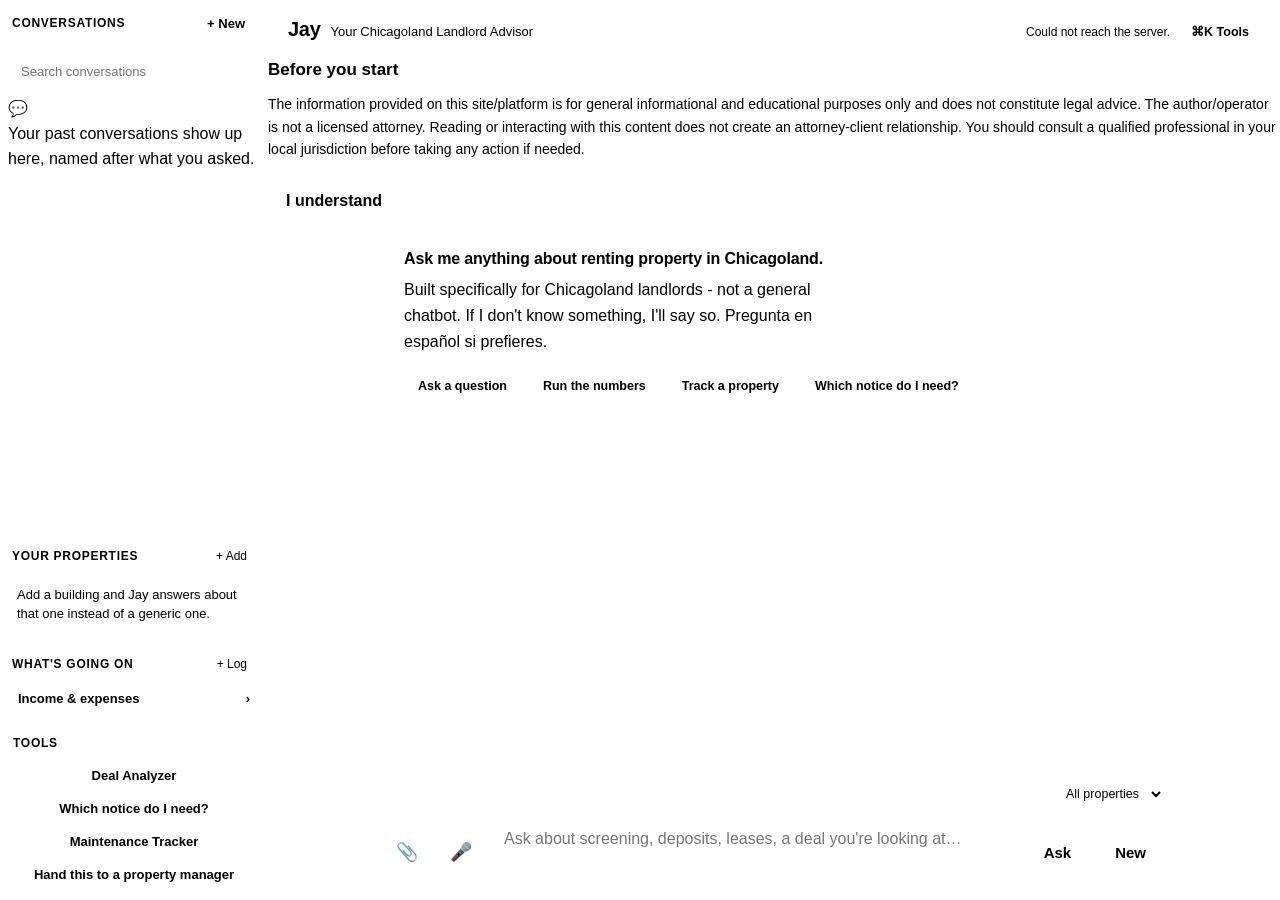
==== markai/web/static/index.html @ f0531eff "Take "AI" out of the name, leave it in the disclosure The owner is about to market this, and "Your C" ====
<!doctype html>
<html lang="en">
<head>
<meta charset="utf-8" />
<meta name="viewport" content="width=device-width, initial-scale=1" />
<title>Jay · Your Chicagoland Landlord Advisor</title>
<link rel="stylesheet" href="/theme.css" />
<link rel="manifest" href="/manifest.json" />
<meta name="theme-color" content="#1f6f4a" />
<link rel="icon" href="/favicon.png" type="image/png" />
<link rel="apple-touch-icon" href="/icons/apple-touch-icon.png" />
<style>
  /* Everything shared (colors, spacing, radius, shadow, type scale, buttons, modals,
     skeletons, toasts, empty states) lives in theme.css now. This block keeps only what
     is genuinely page-specific - the sidebar width has no equivalent on the admin page. */
  :root {
    --side: 268px;
  }
  * { box-sizing: border-box; }
  /* Any `display` rule of ours beats the browser's own [hidden], and the failure is
     invisible: a card that still covers the page and swallows clicks, a form that will
     not close. Settle it once, here, for everything. */
  [hidden] { display: none !important; }
  body {
    margin: 0; background: var(--bg); color: var(--ink);
    font: 16px/1.55 -apple-system, BlinkMacSystemFont, "Segoe UI", Roboto, Helvetica, Arial, sans-serif;
  }
  header {
    padding: 14px 20px 12px; border-bottom: 1px solid var(--line); background: var(--panel);
    display: flex; align-items: baseline; gap: 10px; flex-wrap: wrap;
  }
  h1 { margin: 0; font-size: 20px; letter-spacing: -0.015em; }
  .vh {
    position: absolute; width: 1px; height: 1px; padding: 0; margin: -1px;
    overflow: hidden; clip: rect(0, 0, 0, 0); white-space: nowrap; border: 0;
  }
  .tag { color: var(--muted); font-size: 13px; }
  .sub { color: var(--muted); font-size: 12px; margin-left: auto; }
  /* Self-teaching: the label spells out the shortcut it opens, for anyone who would never
     otherwise think to try Cmd/Ctrl+K. Opens the exact same palette the keyboard does. */
  .header-tools { padding: 5px 11px; font-size: 12.5px; border-radius: 8px; white-space: nowrap; }
  /* Shown under an answer that touched a legal topic, not permanently at the top. */
  .banner {
    margin-top: 10px; padding: 9px 12px; border-radius: 8px;
    background: var(--warn-bg); color: var(--warn-ink); font-size: 13px;
  }
  main { max-width: 780px; margin: 0 auto; padding: 16px 16px 140px; }
  .msg { margin: 14px 0; }
  .who { font-size: 12px; text-transform: uppercase; letter-spacing: .06em; color: var(--muted); margin-bottom: 4px; }
  .bubble { padding: 12px 14px; border-radius: 10px; background: var(--panel); border: 1px solid var(--line); white-space: pre-wrap; word-wrap: break-word; }
  .msg.you .bubble { background: var(--user); }
  .bubble p, .bubble li { white-space: normal; }
  .bubble p { margin: 0 0 10px; }
  .bubble p:last-child, .bubble ul:last-child { margin-bottom: 0; }
  .bubble .bullets { margin: 0 0 10px; padding-left: 20px; }
  .bubble .bullets li { margin: 3px 0; }
  .bubble strong { font-weight: 640; }
  .bubble a.link { color: var(--accent); text-decoration: underline; word-break: break-word; }
  .files { max-width: 780px; margin: 0 auto 8px; display: flex; flex-wrap: wrap; gap: 6px; }
  .file {
    display: flex; align-items: center; gap: 6px; font-size: 13px; padding: 4px 8px;
    border: 1px solid var(--line); border-radius: 16px; background: var(--panel);
  }
  .file button {
    border: 0; background: none; color: var(--muted); cursor: pointer; font: inherit;
    padding: 0 2px;
  }
  .attach { padding: 0 12px; font-size: 18px; line-height: 1; }
  .dots { color: var(--muted); letter-spacing: 2px; animation: pulse 1.2s ease-in-out infinite; }
  /* What Jay is working through, while he is working through it. Muted and smaller than
     the answer, because it is not the answer. */
  .reasoning {
    color: var(--muted); font-size: 13.5px; line-height: 1.5; font-style: italic;
    border-left: 2px solid var(--line); padding-left: 10px; margin-bottom: 10px;
  }
  .thought { margin-bottom: 8px; }
  .thought summary {
    color: var(--muted); font-size: 12.5px; cursor: pointer; list-style: none;
  }
  .thought summary::-webkit-details-marker { display: none; }
  .thought summary::before { content: "▸ "; }
  .thought[open] summary::before { content: "▾ "; }
  .thought .reasoning { margin: 8px 0 0; font-style: normal; }
  .acts { display: flex; gap: 4px; align-items: center; margin-top: 6px; }
  .acts button {
    background: none; border: 1px solid transparent; color: var(--muted); cursor: pointer;
    font: inherit; font-size: 12px; padding: 3px 8px; border-radius: 7px;
  }
  .acts button:hover { border-color: var(--line); color: var(--ink); }
  .acts button.on { border-color: var(--accent); color: var(--accent); }
  .acts .said { color: var(--muted); font-size: 12px; }

  @keyframes pulse { 0%, 100% { opacity: .25; } 50% { opacity: .9; } }
  @media (prefers-reduced-motion: reduce) { .dots { animation: none; opacity: .5; } }
  .cites { margin-top: 8px; font-size: 13px; }
  .cites a, .cites span.nolink { display: block; padding: 5px 0; border-top: 1px dashed var(--line); color: inherit; }
  .badge { display: inline-block; font-size: 11px; padding: 1px 6px; border-radius: 20px; background: var(--accent); color: var(--accent-ink); margin-right: 6px; text-transform: uppercase; letter-spacing: .04em; }
  /* An ordinance page and a podcast anecdote carry very different weight; the badge should
     say which one at a glance, not just repeat the same accent color for every kind. */
  .badge-website { background: #2f6f4f; color: #fff; }
  .badge-youtube { background: #b23b3b; color: #fff; }
  .badge-podcast { background: #7a4fb2; color: #fff; }
  /* Maintenance urgency, same at-a-glance idea: an emergency must never look like routine
     upkeep waiting its turn. */
  .badge-emergency { background: var(--danger-bg); color: var(--danger); }
  .badge-urgent { background: var(--warn-bg); color: var(--warn-ink); }
  .badge-routine { background: var(--user); color: var(--muted); }
  .meta { color: var(--muted); font-size: 12px; margin-top: 6px; }
  .free-counter { color: var(--muted); font-size: 12px; padding: 4px 2px 0; }
  /* A client-side file rule ("too big", "too many") is not Jay saying anything - it never
     reached the model at all. Routing it through the chat log as a "Jay" bubble made a
     local validation check look like the advisor itself had an error. */
  .file-notice { color: var(--danger); font-size: 12px; padding: 4px 2px 0; }
  sup a { color: var(--accent); text-decoration: none; font-weight: 600; }
  /* .scrim and .card themselves - position, fade/scale-in, shadow - come from theme.css.
     Only the typography and per-modal overrides below are genuinely page-specific. */
  .card h2 { margin: 0 0 10px; font-size: 17px; }
  .card p { margin: 0 0 18px; font-size: 14px; line-height: 1.6; color: var(--ink); }
  .card button { padding: 10px 18px; font: inherit; font-weight: 600; }
  .start { padding: 10px 4px 4px; }
  .start h2 {
    margin: 0 0 8px; font-size: var(--text-2xl); font-weight: 700; letter-spacing: -.01em;
    line-height: 1.25;
  }
  .start p { margin: 0 0 20px; color: var(--muted); font-size: var(--text-md); max-width: 52ch; line-height: 1.6; }
  /* A first-time visitor cannot yet know the sidebar exists - this is the shortcut. Styled
     as a pill either way, so it has to actually be a button: a label that looks clickable
     but isn't is worse than either a plain sentence or a real shortcut. */
  .start-caps {
    display: flex; flex-wrap: wrap; gap: 8px; margin: 0 0 20px; padding: 0; list-style: none;
  }
  .start-caps li { display: contents; }
  .start-caps button {
    border: 1px solid var(--line); border-radius: 999px; padding: 5px 14px;
    font-size: 12.5px; font-weight: 600; color: var(--ink); background: var(--panel);
    cursor: pointer;
  }
  .start-caps button:hover, .start-caps button:focus-visible {
    border-color: var(--accent); color: var(--accent);
  }
  footer {
    position: fixed; bottom: 0; left: 0; right: 0; background: var(--panel);
    border-top: 1px solid var(--line); padding: 12px 16px;
  }
  .row { max-width: 780px; margin: 0 auto; display: flex; gap: 8px; }
  textarea {
    flex: 1; resize: none; min-height: 46px; max-height: 160px; padding: 11px 12px;
    border: 1px solid var(--line); border-radius: 9px; background: var(--bg); color: var(--ink);
    font: inherit;
  }
  button {
    border: 0; border-radius: 9px; padding: 0 18px; background: var(--accent);
    color: var(--accent-ink); font-weight: 600; cursor: pointer; font-size: 15px;
  }
  button.ghost { background: transparent; color: var(--muted); border: 1px solid var(--line); }
  button:disabled { opacity: .55; cursor: default; }
  /* Saved conversations. Hidden off-canvas on a phone, always there on a desktop.
     Hidden by transform rather than [hidden] on purpose: a display rule beat [hidden]
     once already and left an invisible sheet over the page. */
  #side {
    position: fixed; top: 0; bottom: 0; left: 0; width: var(--side); z-index: 25;
    background: var(--panel); border-right: 1px solid var(--line);
    display: flex; flex-direction: column; transform: translateX(-100%);
    transition: transform .18s ease;
  }
  #side.open { transform: none; }
  @media (prefers-reduced-motion: reduce) { #side { transition: none; } }
  .side-top {
    display: flex; align-items: center; gap: 6px; padding: 11px 12px;
    border-bottom: 1px solid var(--line);
  }
  .side-top h2 {
    margin: 0; flex: 1; font-size: 12px; font-weight: 600; text-transform: uppercase;
    letter-spacing: .06em; color: var(--muted);
  }
  .side-top button { padding: 5px 11px; font-size: 13px; border-radius: 8px; }
  #threads { flex: 1; overflow-y: auto; padding: 8px; min-height: 60px; }
  .side-section { border-top: 1px solid var(--line); padding: 8px; }
  /* A "jump to this section" action (the command palette, an empty-state shortcut) needs
     something that visibly happens even when the section was already on screen the whole
     time - which #side always is above the 900px breakpoint. An outline flash works there
     and on a narrow screen alike, unlike scrolling to something already in view. */
  @keyframes side-section-flash {
    0% { outline: 2px solid var(--accent); outline-offset: 2px; }
    100% { outline: 2px solid transparent; outline-offset: 2px; }
  }
  .side-section.flash { animation: side-section-flash 1.1s ease-out; border-radius: 8px; }
  .side-section .side-head, .side-foot .side-head {
    display: flex; align-items: center; gap: 6px; padding: 2px 4px 6px;
  }
  .side-section h3, .side-foot h3 {
    margin: 0; flex: 1; font-size: 12px; font-weight: 600; text-transform: uppercase;
    letter-spacing: .06em; color: var(--muted);
  }
  .side-section .side-head button {
    background: none; border: 1px solid var(--line); color: inherit; font: inherit;
    font-size: 12px; padding: 3px 9px; border-radius: 7px; cursor: pointer;
  }
  #props { max-height: 30vh; overflow-y: auto; }
  .prop { display: flex; align-items: flex-start; gap: 4px; padding: 4px 4px 4px 9px; }
  .prop .what { flex: 1; min-width: 0; font-size: 13px; line-height: 1.4; }
  .prop .what small { color: var(--muted); display: block; }
  .prop .drop {
    background: none; border: 0; color: var(--muted); cursor: pointer; font-size: 12px;
    padding: 2px 5px;
  }
  #prop-form { padding: 4px 4px 8px 4px; display: grid; gap: 6px; }
  #prop-form input, #prop-form textarea {
    width: 100%; padding: 7px 9px; border: 1px solid var(--line); border-radius: 7px;
    background: var(--bg); color: var(--ink); font: inherit; font-size: 13px; resize: vertical;
  }
  #prop-form .pair { display: flex; gap: 6px; }
  #prop-form button { padding: 7px 12px; font-size: 13px; border-radius: 7px; }
  .logline { padding: 4px 4px 4px 9px; }
  .logline-row { display: flex; align-items: flex-start; gap: 4px; }
  .logline-row .what { flex: 1; min-width: 0; font-size: 13px; line-height: 1.4; }
  .logline-row .what small { color: var(--muted); display: block; }
  .logline.open .what { font-weight: 600; }
  .logline.open .what::before {
    content: "•"; color: var(--accent); font-weight: 700; margin-right: 5px;
  }
  .logline-row button {
    background: none; border: 0; color: var(--muted); cursor: pointer; font-size: 12px;
    padding: 2px 5px;
  }
  .acct-open {
    width: 100%; text-align: left; padding: 9px 10px; font-size: 13px; border-radius: 8px;
    display: flex; align-items: center; justify-content: space-between; gap: 6px;
  }
  .acct-open::after { content: "\203A"; color: var(--muted); }
  /* A full-page "tool tab" - not a dimmed overlay over the chat, a real takeover, since
     this will eventually be a proper app with real navigation between tools rather than
     modals stacked on the chat. Any tool can move from .scrim/.card to this pattern by
     swapping those two classes for .tool-page and using showToolPage()/hideToolPage(). */
  .tool-page {
    position: fixed; inset: 0; z-index: 40; background: var(--bg); overflow-y: auto;
    display: none;
  }
  .tool-page.open { display: block; }
  .tool-page-head {
    position: sticky; top: 0; background: var(--bg); border-bottom: 1px solid var(--line);
    padding: 14px 20px; display: flex; align-items: center; gap: 14px; z-index: 1;
  }
  .tool-page-head h2 { margin: 0; flex: 1; font-size: 18px; }
  .tool-page-body { max-width: 900px; margin: 0 auto; padding: 16px 20px 60px; }
  .chart-card {
    border: 1px solid var(--line); border-radius: 10px; padding: 12px; margin-bottom: 16px;
  }
  .chart-card svg { display: block; width: 100%; height: auto; }
  .chart-empty { color: var(--muted); font-size: 13px; padding: 8px 2px; }
  .chart-legend {
    display: flex; gap: 14px; margin-top: 8px; font-size: 12px; color: var(--muted);
    flex-wrap: wrap;
  }
  .chart-legend .swatch {
    display: inline-block; width: 10px; height: 10px; border-radius: 2px; margin-right: 5px;
    vertical-align: -1px;
  }
  .chart-bar-in.swatch, .chart-card .chart-bar-in { fill: var(--accent); }
  .chart-bar-out.swatch, .chart-card .chart-bar-out { fill: var(--danger); }
  .chart-card .chart-grid { stroke: var(--line); stroke-width: 1; }
  .chart-card .chart-axis-label { fill: var(--muted); font-size: 10px; }
  #acct-prop {
    width: 100%; padding: 7px 9px; margin-bottom: 12px; border: 1px solid var(--line);
    border-radius: 7px; background: var(--bg); color: var(--ink); font: inherit; font-size: 13px;
  }
  .acct-summary { display: flex; gap: 8px; margin-bottom: 14px; }
  .acct-stat {
    flex: 1; border: 1px solid var(--line); border-radius: 9px; padding: 10px 12px;
    text-align: center;
  }
  .acct-stat .label {
    display: block; font-size: 11px; text-transform: uppercase; letter-spacing: .05em;
    color: var(--muted); margin-bottom: 4px;
  }
  .acct-stat .value { font-size: 18px; font-weight: 700; }
  .acct-stat.net .value.pos { color: var(--accent); }
  .acct-breakdown { margin-bottom: 16px; }
  .acct-kind-row {
    display: flex; justify-content: space-between; gap: 8px; padding: 6px 2px;
    border-top: 1px solid var(--line); font-size: 13px;
  }
  .acct-kind-row:first-child { border-top: 0; }
  .acct-kind-row .amount { font-weight: 600; }
  .acct-subhead {
    margin: 0 0 6px; font-size: 12px; font-weight: 600; text-transform: uppercase;
    letter-spacing: .06em; color: var(--muted);
  }
  /* No fixed height here on purpose - this is a full page now, not a small modal, so it
     scrolls with the rest of the page instead of trapping its own scroll inside a box. */
  #log-form { padding: 4px 4px 8px 4px; display: grid; gap: 6px; }
  #log-form input, #log-form select {
    width: 100%; padding: 7px 9px; border: 1px solid var(--line); border-radius: 7px;
    background: var(--bg); color: var(--ink); font: inherit; font-size: 13px;
  }
  #log-form .pair { display: flex; gap: 6px; }
  #log-form button { padding: 7px 12px; font-size: 13px; border-radius: 7px; }
  .side-foot { border-top: 1px solid var(--line); padding: 9px; }
  .side-foot button { width: 100%; padding: 9px 10px; font-size: 13px; border-radius: 8px; }
  #handoff-text {
    width: 100%; min-height: 42vh; padding: 10px; border: 1px solid var(--line);
    border-radius: 8px; background: var(--bg); color: var(--ink);
    font: 13px/1.5 ui-monospace, SFMono-Regular, Menlo, Consolas, monospace; resize: vertical;
  }
  .card .row-buttons { display: flex; gap: 8px; align-items: center; margin-top: 14px; }
  #signup-card .card { max-width: 30rem; }
  #signup-form { display: grid; gap: 9px; }
  #signup-form input {
    width: 100%; padding: 10px 11px; border: 1px solid var(--line); border-radius: 8px;
    background: var(--bg); color: var(--ink); font: inherit;
  }
  .fineprint { color: var(--muted); font-size: 12px; line-height: 1.5; margin: 4px 0 0; }
  .formerr { color: var(--danger); font-size: 13px; min-height: 18px; }
  .linkish {
    background: none; border: 0; padding: 0; font: inherit; color: var(--accent);
    text-decoration: underline; cursor: pointer;
  }
  .whoami {
    display: flex; align-items: baseline; gap: 8px; padding: 8px 2px 0;
    font-size: 12px; color: var(--muted);
  }
  .whoami span { flex: 1; overflow: hidden; text-overflow: ellipsis; white-space: nowrap; }
  .thread { display: flex; align-items: center; }
  .thread .pick {
    flex: 1; min-width: 0; background: none; border: 0; color: inherit; font: inherit;
    font-size: 14px; text-align: left; padding: 8px 9px; border-radius: 8px;
    cursor: pointer; overflow: hidden; text-overflow: ellipsis; white-space: nowrap;
  }
  .thread .pick:hover, .thread .pick:focus-visible { background: var(--user); }
  .thread.on .pick { background: var(--user); font-weight: 600; }
  .thread .drop {
    background: none; border: 0; color: var(--muted); cursor: pointer;
    font-size: 13px; padding: 4px 7px;
  }
  /* Hidden-until-hover only where hover actually exists - :hover never fires on a touch
     device, so a bare opacity:0 here would leave delete permanently invisible on a phone,
     not just tidier on desktop. */
  @media (hover: hover) and (pointer: fine) {
    .thread .drop { opacity: 0; }
    .thread:hover .drop, .thread .drop:focus-visible { opacity: 1; }
  }
  .side-empty { color: var(--muted); font-size: 13px; padding: 10px 9px; line-height: 1.5; }
  .burger, .side-close { padding: 0 11px; font-size: 17px; line-height: 1; }
  @media (min-width: 900px) {
    body { padding-left: var(--side); }
    #side { transform: none; }
    footer { left: var(--side); }
    .burger, .side-close { display: none; }
  }
  .gate { max-width: 780px; margin: 0 auto 8px; display: flex; gap: 8px; }
  /* Same story as .scrim above: an inline style.display override once bypassed this and
     could leave the gate invisible-but-present again if the rule order ever shifted. */
  .gate[hidden] { display: none; }
  .gate input { flex: 1; padding: 9px 11px; border: 1px solid var(--line); border-radius: 9px; background: var(--bg); color: var(--ink); font: inherit; }
  .err { color: var(--danger); }

  /* Conversation search - filters the already-loaded thread list, no round trip. */
  .side-search { padding: 8px 12px 0; }
  .side-search input {
    width: 100%; padding: 7px 9px; border: 1px solid var(--line); border-radius: 7px;
    background: var(--bg); color: var(--ink); font: inherit; font-size: 13px;
  }
  .log-skeleton { padding: 2px 9px 8px; }

  /* Deal Analyzer - a scratch pad, not saved anywhere. Its own modal because the field
     count does not fit the sidebar's inline-form pattern the way properties/log do. */
  .deal-card { max-width: 30rem; width: 100%; }
  .deal-head { display: flex; align-items: center; gap: 8px; margin-bottom: 4px; }
  .deal-head h2 { margin: 0; flex: 1; }
  .deal-sub { color: var(--muted); font-size: 13px; margin: 0 0 14px; }
  #deal-form { display: grid; gap: 8px; }
  #deal-form .pair { display: flex; gap: 6px; }
  #deal-form .field { display: grid; gap: 4px; flex: 1; min-width: 0; }
  /* A field with a pre-filled default (down %, rate, years, vacancy %...) shows a bare
     number with nothing else on screen once its placeholder is no longer visible - the
     label has to be on screen, not just present for a screen reader, or there is no way
     to tell what that number means. */
  #deal-form .field label {
    font-size: 11px; color: var(--muted); font-weight: 600;
    text-transform: uppercase; letter-spacing: .02em;
  }
  #deal-form input {
    width: 100%; padding: 7px 9px; border: 1px solid var(--line); border-radius: 7px;
    background: var(--bg); color: var(--ink); font: inherit; font-size: 13px;
  }
  .deal-expenses { margin-top: 6px; }
  .deal-expenses summary {
    color: var(--muted); font-size: 12.5px; cursor: pointer; list-style: none; padding: 4px 0;
  }
  .deal-expenses summary::-webkit-details-marker { display: none; }
  .deal-expenses summary::before { content: "▸ "; }
  .deal-expenses[open] summary::before { content: "▾ "; }
  .deal-expenses-grid { display: grid; gap: 8px; margin-top: 8px; }
  #deal-results { margin-top: 14px; min-height: 28px; }
  .deal-metric {
    display: flex; justify-content: space-between; gap: 8px; padding: 6px 2px;
    border-top: 1px solid var(--line); font-size: 13px;
  }
  .deal-metric:first-child { border-top: 0; }
  .deal-metric .label { color: var(--muted); }
  .deal-metric .value { font-weight: 600; }
  .deal-metric .value.pass { color: var(--success); }
  .deal-note { color: var(--muted); font-size: 12px; margin-top: 12px; line-height: 1.5; }
  /* A landlord picks a building and saves the numbers to it without leaving the panel. */
  .deal-save { margin-top: 12px; padding-top: 10px; border-top: 1px solid var(--line); }
  .deal-save-row { display: flex; gap: 6px; }
  .deal-save-row select {
    flex: 1; min-width: 0; padding: 7px 9px; border: 1px solid var(--line); border-radius: 7px;
    background: var(--bg); color: var(--ink); font: inherit; font-size: 13px;
  }
  .deal-save-row button { padding: 7px 12px; font-size: 13px; border-radius: 7px; white-space: nowrap; }
  .deal-save-msg { display: block; margin-top: 6px; font-size: 12px; min-height: 16px; }

  /* Notice Wizard - the same stateless-lookup shape as the Deal Analyzer: a short form,
     results that recalculate live below it, nothing saved. */
  .notice-card { max-width: 28rem; width: 100%; }
  .notice-sub { color: var(--muted); font-size: 13px; margin: 0 0 14px; }
  #notice-form { display: grid; gap: 8px; }
  #notice-form .field { display: grid; gap: 4px; }
  #notice-form select, #notice-form input {
    width: 100%; padding: 7px 9px; border: 1px solid var(--line); border-radius: 7px;
    background: var(--bg); color: var(--ink); font: inherit; font-size: 13px;
  }
  #notice-results { margin-top: 14px; min-height: 28px; }
  .notice-result { padding: 10px 2px; border-top: 1px solid var(--line); }
  .notice-result:first-child { border-top: 0; }
  .notice-topic {
    color: var(--muted); font-size: 11.5px; text-transform: uppercase; letter-spacing: .04em;
    margin: 6px 0 2px;
  }
  .notice-rule { font-size: 14px; line-height: 1.55; }
  /* The owner's own call: a citation under every result by default reads like a footnoted
     research report, not a confident answer. It stays in the response, just not on screen
     until asked for. */
  .notice-source-toggle {
    display: inline-block; margin-top: 6px; background: none; border: 0; padding: 0;
    font: inherit; font-size: 12px; color: var(--muted); text-decoration: underline;
    cursor: pointer;
  }
  .notice-source { margin-top: 5px; font-size: 12.5px; color: var(--muted); line-height: 1.5; }
  .notice-escalation { margin: 4px 0 0; font-size: 13px; }

  /* Maintenance Tracker - a focused view over the same log_entries the sidebar's "What's
     going on" panel already writes, not a second store. Widened past every other modal in
     this file (30-34rem) because it now holds a form plus a scrolling, tabbed list, not
     just a form. */
  .maintenance-card { max-width: 40rem; width: 100%; }
  #maintenance-form { display: grid; gap: 8px; margin-bottom: 4px; }
  #maintenance-form input {
    width: 100%; padding: 7px 9px; border: 1px solid var(--line); border-radius: 7px;
    background: var(--bg); color: var(--ink); font: inherit; font-size: 13px;
  }
  #maintenance-form .pair { display: flex; gap: 6px; }
  #maintenance-form .field { display: grid; gap: 4px; flex: 1; min-width: 0; }
  #maintenance-form .field label {
    font-size: 11px; color: var(--muted); font-weight: 600;
    text-transform: uppercase; letter-spacing: .02em;
  }
  #maintenance-form select {
    width: 100%; padding: 7px 9px; border: 1px solid var(--line); border-radius: 7px;
    background: var(--bg); color: var(--ink); font: inherit; font-size: 13px;
  }
  /* Open vs. history - marking something done used to make it vanish with no way to answer
     "what did we already deal with here?" short of digging through the generic log. */
  .maintenance-tabs { display: flex; gap: 6px; margin: 12px 0 2px; }
  .maintenance-tabs button {
    flex: 1; padding: 6px 10px; font-size: 12.5px; font-weight: 600;
    background: transparent; color: var(--muted); border: 1px solid var(--line);
  }
  .maintenance-tabs button[aria-pressed="true"] {
    background: var(--accent); color: var(--accent-ink); border-color: var(--accent);
  }
  #maintenance-results { margin-top: 6px; max-height: 46vh; overflow-y: auto; }
  .maintenance-item { padding: 10px 2px; border-top: 1px solid var(--line); }
  .maintenance-item:first-child { border-top: 0; }
  .maintenance-what { font-size: 14px; line-height: 1.4; margin: 4px 0 2px; }
  .maintenance-meta { color: var(--muted); font-size: 12px; }
  /* .ghost already gives the transparent/bordered/muted-text look every secondary button
     in this app uses - this only tightens the size for an inline row action. A bare
     button element defaults to solid-accent-background-plus-white-text, which is exactly
     backwards for something meant to sit quietly in a list. */
  .maintenance-done, .maintenance-edit, .maintenance-delete,
  .maintenance-inline-toggle, .maintenance-photo-btn {
    padding: 3px 9px; font-size: 12px; border-radius: 6px; margin-top: 6px;
  }
  .maintenance-row-actions { display: flex; gap: 6px; flex-wrap: wrap; }
  .maintenance-inline { display: flex; gap: 6px; margin-top: 6px; }
  .maintenance-inline input {
    flex: 1; min-width: 0; padding: 6px 8px; border: 1px solid var(--line); border-radius: 7px;
    background: var(--bg); color: var(--ink); font: inherit; font-size: 12.5px;
  }
  /* Shared inline "edit this entry" form - the Income & expenses list and the Maintenance
     Tracker both use it, so a correction behaves and looks the same in either place. */
  .entry-edit { display: flex; flex-wrap: wrap; gap: 6px; margin: 6px 0 2px; }
  .entry-edit input {
    padding: 6px 8px; border: 1px solid var(--line); border-radius: 7px;
    background: var(--bg); color: var(--ink); font: inherit; font-size: 12.5px;
  }
  .entry-edit .edit-what { flex: 1 1 100%; min-width: 0; }
  .entry-edit .edit-amount, .entry-edit .edit-vendor, .entry-edit .edit-date {
    flex: 1; min-width: 92px;
  }
  .entry-edit .edit-buttons { display: flex; gap: 6px; flex: 1 1 100%; }
  .entry-edit .edit-buttons button { padding: 5px 12px; font-size: 12.5px; border-radius: 6px; }
  .maintenance-photo {
    display: block; max-width: 100%; margin-top: 8px; border-radius: 8px;
    border: 1px solid var(--line);
  }

  /* A nudge is a reminder, not an alert - calm, dismissible, gone for good once dismissed. */
  #nudges { max-width: 780px; margin: 0 auto; }
  .nudge-card {
    display: flex; gap: 10px; align-items: flex-start; margin: 0 0 14px; padding: 10px 12px;
    border-left: 3px solid var(--accent); border-radius: 8px; background: var(--panel);
    box-shadow: var(--shadow-sm);
  }
  .nudge-body { flex: 1; min-width: 0; font-size: 13.5px; line-height: 1.5; }
  .nudge-body strong { display: block; margin-bottom: 2px; }
  .nudge-body .nudge-text { color: var(--muted); }
  .nudge-dismiss {
    background: none; border: 0; color: var(--muted); cursor: pointer; font-size: 16px;
    line-height: 1; padding: 2px 4px; flex-shrink: 0;
  }
  .nudge-dismiss:hover { color: var(--ink); }

  /* The property this question is about - lives next to the input, not buried in a form. */
  .context-row { max-width: 780px; margin: 0 auto 8px; display: flex; justify-content: flex-end; }
  .context-row select {
    max-width: 240px; padding: 6px 9px; border: 1px solid var(--line); border-radius: 7px;
    background: var(--bg); color: var(--ink); font: inherit; font-size: 12.5px;
  }

  /* Command palette - its own small modal, filtered live against a short jump list. */
  .palette-card { max-width: 32rem; width: 100%; padding: 14px; }
  #palette-input {
    width: 100%; padding: 10px 12px; border: 1px solid var(--line); border-radius: 8px;
    background: var(--bg); color: var(--ink); font: inherit; font-size: 15px; margin-bottom: 8px;
  }
  .palette-list { max-height: 50vh; overflow-y: auto; }
  .palette-item {
    display: block; width: 100%; text-align: left; background: none; border: 0;
    padding: 9px 10px; border-radius: 7px; font: inherit; font-size: 14px; color: inherit;
    cursor: pointer;
  }
  .palette-item .hint {
    display: block; font-size: 11px; color: var(--muted); margin-top: 1px;
  }
  .palette-item:hover, .palette-item.hi { background: var(--user); }

  /* The mic button only ever exists where speech recognition actually exists - it is
     never rendered and then left to fail on click. */
  #mic.on { color: var(--accent); animation: mic-pulse 1.1s ease-in-out infinite; }
  @keyframes mic-pulse { 0%, 100% { opacity: .55; } 50% { opacity: 1; } }
  @media (prefers-reduced-motion: reduce) { #mic.on { animation: none; opacity: 1; } }
</style>
</head>
<body>
<aside id="side">
  <div class="side-top">
    <h2>Conversations</h2>
    <button id="new-thread" type="button" title="Start a new conversation">+ New</button>
    <button class="ghost side-close" id="side-close" type="button" title="Close" aria-label="Close">✕</button>
  </div>
  <div class="side-search">
    <label class="vh" for="thread-search">Search conversations</label>
    <input id="thread-search" type="search" placeholder="Search conversations" />
  </div>
  <div id="threads"></div>

  <div class="side-section">
    <div class="side-head">
      <h3>Your properties</h3>
      <button id="add-prop" type="button" title="Add a property">+ Add</button>
    </div>
    <form id="prop-form" hidden>
      <input id="prop-label" type="text" maxlength="80" placeholder="Address or name" />
      <div class="pair">
        <input id="prop-units" type="number" min="1" max="5000" placeholder="Units" />
        <input id="prop-city" type="text" maxlength="60" placeholder="City" />
      </div>
      <textarea id="prop-notes" rows="2" maxlength="400"
                placeholder="Anything that matters: heat type, vouchers, year built"></textarea>
      <div class="pair">
        <button type="submit" id="prop-save">Save</button>
        <button class="ghost" id="prop-cancel" type="button">Cancel</button>
      </div>
    </form>
    <div id="props"></div>
  </div>

  <div class="side-section">
    <div class="side-head">
      <h3>What's going on</h3>
      <button id="add-log" type="button" title="Log something">+ Log</button>
    </div>
    <form id="log-form" hidden>
      <input id="log-what" type="text" maxlength="240"
             placeholder="What happened? e.g. New boiler, No heat in unit 2" />
      <div class="pair">
        <select id="log-kind" title="What sort of thing">
          <option value="expense">Expense</option>
          <option value="bill">Bill</option>
          <option value="income">Rent in</option>
          <option value="maintenance">Maintenance</option>
          <option value="visit">Visit</option>
          <option value="note">Note</option>
        </select>
        <input id="log-amount" type="text" maxlength="12" inputmode="decimal" placeholder="$" />
      </div>
      <div class="pair">
        <input id="log-vendor" type="text" maxlength="80" placeholder="Who (optional)" />
        <input id="log-date" type="date" title="When it happened" />
      </div>
      <select id="log-prop" title="Which building"></select>
      <div class="pair">
        <button type="submit" id="log-save">Save</button>
        <button class="ghost" id="log-cancel" type="button">Cancel</button>
      </div>
    </form>
    <div class="log-skeleton" id="log-skeleton" hidden></div>
    <button class="ghost acct-open" id="open-accounting" type="button">
      <span id="acct-teaser">Income &amp; expenses</span>
    </button>
  </div>

  <div class="side-foot">
    <div class="side-head"><h3>Tools</h3></div>
    <button class="ghost" id="open-deal" type="button">Deal Analyzer</button>
    <button class="ghost" id="open-notice-wizard" type="button">Which notice do I need?</button>
    <button class="ghost" id="open-maintenance" type="button">Maintenance Tracker</button>
    <button class="ghost" id="handoff" type="button">Hand this to a property manager</button>
    <div class="whoami" id="whoami" hidden>
      <span id="whoami-name"></span>
    </div>
  </div>
</aside>

<div class="scrim" id="signup-card" hidden>
  <div class="card">
    <h2>Keep going, free</h2>
    <p id="signup-why"></p>
    <form id="signup-form">
      <input id="su-name" type="text" maxlength="80" autocomplete="name"
             placeholder="Name" required />
      <input id="su-email" type="email" maxlength="200" autocomplete="email"
             placeholder="Email" required />
      <input id="su-phone" type="tel" maxlength="30" autocomplete="tel"
             placeholder="Phone" required />
      <input id="su-hood" type="text" maxlength="80"
             placeholder="Neighborhood where your rental is" required />
      <div class="formerr" id="signup-error"></div>
      <div class="row-buttons">
        <button type="submit" id="signup-go">Create my free account</button>
      </div>
      <p class="fineprint">
        No password to remember. This browser keeps you signed in, and the neighborhood is
        what lets Jay answer for your side of the line. Your details stay with GC Realty
        and are not sold or shared.
      </p>
    </form>
  </div>
</div>

<div class="scrim" id="handoff-card" hidden>
  <div class="card">
    <h2 id="handoff-title">Case notes</h2>
    <p>Yours to read first. Copy it into the booking form so nothing gets retold.</p>
    <textarea id="handoff-text" readonly></textarea>
    <div class="row-buttons">
      <button id="handoff-copy" type="button">Copy</button>
      <a class="link" id="handoff-link" target="_blank" rel="noopener noreferrer" hidden>Book</a>
      <button class="ghost" id="handoff-close" type="button">Close</button>
    </div>
  </div>
</div>

<div class="tool-page" id="accounting-card">
  <div class="tool-page-head">
    <button class="ghost" id="acct-close" type="button">&larr; Back to chat</button>
    <h2>Income &amp; expenses</h2>
  </div>
  <div class="tool-page-body">
    <select id="acct-prop" title="Which building"></select>
    <div class="acct-summary" id="acct-summary"></div>
    <div class="acct-breakdown" id="acct-breakdown"></div>

    <h3 class="acct-subhead">Cash flow over time</h3>
    <div class="chart-card" id="chart-trend"></div>

    <h3 class="acct-subhead">Where it's going</h3>
    <div class="chart-card" id="chart-category"></div>

    <div id="chart-property-block" hidden>
      <h3 class="acct-subhead">By building</h3>
      <div class="chart-card" id="chart-property"></div>
    </div>

    <h3 class="acct-subhead">All entries</h3>
    <div id="acct-entries"></div>
  </div>
</div>

<div class="scrim" id="deal-card" hidden>
  <div class="card deal-card">
    <div class="deal-head">
      <h2>Deal Analyzer</h2>
      <button class="ghost" id="deal-close" type="button" title="Close" aria-label="Close">✕</button>
    </div>
    <p class="deal-sub">A scratch pad - nothing here is saved. Fill in a price and rent to
      see the numbers.</p>
    <form id="deal-form">
      <div class="pair">
        <div class="field">
          <label for="deal-price">Purchase price</label>
          <input id="deal-price" type="number" min="0" step="1000" inputmode="decimal"
                 placeholder="Purchase price" required />
        </div>
        <div class="field">
          <label for="deal-rent">Monthly rent</label>
          <input id="deal-rent" type="number" min="0" step="10" inputmode="decimal"
                 placeholder="Monthly rent" required />
        </div>
      </div>
      <div class="pair">
        <div class="field">
          <label for="deal-down-pct">Down payment %</label>
          <input id="deal-down-pct" type="number" min="0" max="100" step="1" value="25"
                 placeholder="Down payment %" />
        </div>
        <div class="field">
          <label for="deal-rate">Interest rate %</label>
          <input id="deal-rate" type="number" min="0" max="100" step="0.125" value="7"
                 placeholder="Interest rate %" />
        </div>
        <div class="field">
          <label for="deal-years">Loan term, years</label>
          <input id="deal-years" type="number" min="1" max="50" step="1" value="30"
                 placeholder="Years" />
        </div>
      </div>
      <details class="deal-expenses">
        <summary>Expenses</summary>
        <div class="deal-expenses-grid">
          <div class="pair">
            <div class="field">
              <label for="deal-taxes">Taxes per year</label>
              <input id="deal-taxes" type="number" min="0" step="100" placeholder="Taxes/year, e.g. 6000" />
            </div>
            <div class="field">
              <label for="deal-insurance">Insurance per year</label>
              <input id="deal-insurance" type="number" min="0" step="50" placeholder="Insurance/year" />
            </div>
          </div>
          <div class="pair">
            <div class="field">
              <label for="deal-hoa">HOA per month</label>
              <input id="deal-hoa" type="number" min="0" step="10" placeholder="HOA/month" />
            </div>
            <div class="field">
              <label for="deal-utilities">Utilities per month</label>
              <input id="deal-utilities" type="number" min="0" step="10" placeholder="Utilities/month" />
            </div>
          </div>
          <div class="pair">
            <div class="field">
              <label for="deal-vacancy">Vacancy %</label>
              <input id="deal-vacancy" type="number" min="0" max="100" step="1" value="5"
                     placeholder="Vacancy %" />
            </div>
            <div class="field">
              <label for="deal-maintenance">Maintenance %</label>
              <input id="deal-maintenance" type="number" min="0" max="100" step="1" value="5"
                     placeholder="Maintenance %" />
            </div>
          </div>
          <div class="pair">
            <div class="field">
              <label for="deal-capex">Capex %</label>
              <input id="deal-capex" type="number" min="0" max="100" step="1" value="5"
                     placeholder="Capex %" />
            </div>
            <div class="field">
              <label for="deal-management">Management %</label>
              <input id="deal-management" type="number" min="0" max="100" step="1" value="0"
                     placeholder="Management %" />
            </div>
          </div>
          <div class="pair">
            <div class="field">
              <label for="deal-other-income">Other income per month</label>
              <input id="deal-other-income" type="number" min="0" step="10" placeholder="Other income/month" />
            </div>
            <div class="field">
              <label for="deal-closing">Closing costs</label>
              <input id="deal-closing" type="number" min="0" step="100" placeholder="Closing costs" />
            </div>
          </div>
          <div class="pair">
            <div class="field">
              <label for="deal-rehab">Rehab budget</label>
              <input id="deal-rehab" type="number" min="0" step="100" placeholder="Rehab budget" />
            </div>
          </div>
        </div>
      </details>
    </form>
    <div id="deal-results"></div>
    <p class="deal-note">Estimates only. Confirm taxes, insurance and rents before you buy.</p>
  </div>
</div>

<div class="scrim" id="notice-card" hidden>
  <div class="card notice-card">
    <div class="deal-head">
      <h2>Notice Wizard</h2>
      <button class="ghost" id="notice-close" type="button" title="Close" aria-label="Close">✕</button>
    </div>
    <p class="notice-sub">Pick your situation and see which notice applies. Nothing here is
      saved.</p>
    <form id="notice-form">
      <div class="field">
        <label class="vh" for="notice-jurisdiction">Jurisdiction</label>
        <select id="notice-jurisdiction">
          <option value="Chicago">Chicago</option>
          <option value="Suburban Cook County">Suburban Cook County</option>
          <option value="Evanston">Evanston</option>
          <option value="Illinois (no local ordinance)">Illinois (no local ordinance)</option>
        </select>
      </div>
      <div class="field">
        <label class="vh" for="notice-reason">Reason</label>
        <select id="notice-reason">
          <option value="nonpayment">Tenant hasn't paid rent</option>
          <option value="lease_violation">Tenant broke a lease term (unauthorized pet, guest, noise, damage)</option>
          <option value="no_cause_nonrenewal">Ending the tenancy or not renewing, no fault of the tenant's</option>
        </select>
      </div>
      <div class="field" id="notice-tenure-field" hidden>
        <label class="vh" for="notice-tenure">How long has the tenant lived there? (years)</label>
        <input id="notice-tenure" type="number" min="0" max="80" step="0.5"
               placeholder="How long has the tenant lived there? (years)" />
      </div>
    </form>
    <div id="notice-results"></div>
    <p class="deal-note">I'm not a lawyer, and this isn't legal advice - it does not
      substitute for one, and nothing here is built to hold up in court on its own. Confirm
      with an Illinois real estate attorney before serving a notice.</p>
    <p class="deal-note">GC Realty &amp; Development has managed Chicagoland rental
      properties since 2003 - property management, tenant screening, and leasing. If this
      is turning into more than one notice, we can take it from here.</p>
    <p class="notice-escalation" id="notice-escalation" hidden>
      <a class="link" id="notice-escalation-link" target="_blank" rel="noopener noreferrer"></a>
    </p>
  </div>
</div>

<div class="scrim" id="maintenance-card" hidden>
  <div class="card maintenance-card">
    <div class="deal-head">
      <h2>Maintenance Tracker</h2>
      <button class="ghost" id="maintenance-close" type="button" title="Close" aria-label="Close">✕</button>
    </div>
    <p class="deal-sub">Open issues across your properties, worst first. Log one in a few
      words - nothing here diagnoses the repair or replaces a licensed contractor.</p>
    <form id="maintenance-form">
      <label class="vh" for="maintenance-what">What's broken?</label>
      <input id="maintenance-what" type="text" maxlength="240"
             placeholder="What's broken? e.g. No heat in unit 2" required />
      <div class="pair">
        <div class="field">
          <label for="maintenance-urgency">Urgency</label>
          <select id="maintenance-urgency">
            <option value="routine">Routine</option>
            <option value="urgent">Urgent</option>
            <option value="emergency">Emergency</option>
          </select>
        </div>
        <div class="field">
          <label for="maintenance-prop">Building</label>
          <select id="maintenance-prop" title="Which building"></select>
        </div>
      </div>
      <div class="pair">
        <div class="field">
          <label for="maintenance-vendor">Vendor</label>
          <input id="maintenance-vendor" type="text" maxlength="80" placeholder="Who's doing the work (optional)" />
        </div>
        <div class="field">
          <label for="maintenance-cost">Cost</label>
          <input id="maintenance-cost" type="text" maxlength="12" inputmode="decimal" placeholder="$ (optional)" />
        </div>
      </div>
      <button type="submit" id="maintenance-save">Log it</button>
    </form>
    <div class="maintenance-tabs" role="tablist">
      <button type="button" id="maintenance-tab-open" role="tab" aria-pressed="true">Open</button>
      <button type="button" id="maintenance-tab-history" role="tab" aria-pressed="false">History</button>
    </div>
    <div id="maintenance-results"></div>
  </div>
</div>

<header>
  <button class="ghost burger" id="burger" type="button" title="Saved conversations" aria-label="Saved conversations">☰</button>
  <h1>Jay</h1>
  <div class="tag">Your Chicagoland Landlord Advisor</div>
  <div class="sub" id="sub"></div>
  <button class="ghost header-tools" id="open-tools" type="button"
          title="Open the command palette">⌘K Tools</button>
</header>

<div class="scrim" id="welcome" hidden>
  <div class="card">
    <h2>Before you start</h2>
    <p id="welcome-text"></p>
    <button id="welcome-ok" type="button">I understand</button>
  </div>
</div>

<div class="scrim" id="tour-card" hidden>
  <div class="card">
    <h2 id="tour-title"></h2>
    <p id="tour-body"></p>
    <div class="row-buttons">
      <button id="tour-next" type="button">Next</button>
      <button class="ghost" id="tour-skip" type="button">Skip</button>
    </div>
  </div>
</div>

<div class="scrim" id="palette-card" hidden>
  <div class="card palette-card">
    <label class="vh" for="palette-input">Jump to</label>
    <input id="palette-input" type="text" placeholder="Type a command or search conversations…"
           autocomplete="off" />
    <div id="palette-list" class="palette-list"></div>
  </div>
</div>

<main>
<div id="nudges"></div>
<section class="start" id="start" hidden>
  <h2>Ask me anything about renting property in Chicagoland.</h2>
  <p>Built specifically for Chicagoland landlords - not a general chatbot. If I don't know
     something, I'll say so. Pregunta en español si prefieres.</p>
  <ul class="start-caps">
    <li><button type="button" id="start-ask">Ask a question</button></li>
    <li><button type="button" id="start-numbers">Run the numbers</button></li>
    <li><button type="button" id="start-property">Track a property</button></li>
    <li><button type="button" id="start-notice">Which notice do I need?</button></li>
  </ul>
</section>
<div id="log"></div>
</main>

<footer>
  <div class="gate" id="gate" hidden>
    <label class="vh" for="code">Access code</label>
    <input id="code" type="password" placeholder="Access code" autocomplete="off" />
    <button class="ghost" id="save-code" type="button">Save</button>
  </div>
  <div class="files" id="files" hidden></div>
  <div class="file-notice" id="file-notice" hidden aria-live="polite"></div>
  <div class="free-counter" id="free-counter" hidden></div>
  <div class="context-row">
    <label class="vh" for="property-context">Which property this question is about</label>
    <select id="property-context">
      <option value="">All properties</option>
    </select>
  </div>
  <div class="row">
    <input id="file" type="file" multiple hidden
           accept="image/jpeg,image/png,image/gif,image/webp,application/pdf,text/plain,text/csv" />
    <button class="ghost attach" id="attach" type="button" title="Attach photos or a PDF" aria-label="Attach photos or a PDF">📎</button>
    <button class="ghost attach" id="mic" type="button" title="Speak your question" aria-label="Speak your question" hidden>🎤</button>
    <label class="vh" for="q">Ask Jay a question about renting property in Chicagoland</label>
    <textarea id="q" placeholder="Ask about screening, deposits, leases, a deal you're looking at…"></textarea>
    <button id="send" type="button">Ask</button>
    <button class="ghost" id="stop" type="button" hidden>Stop</button>
    <button class="ghost" id="reset" type="button">New</button>
  </div>
</footer>

<div class="toast-stack" id="toast-stack"></div>

<script>
(function () {
  "use strict";
  var log = document.getElementById("log");
  var box = document.getElementById("q");
  var sendBtn = document.getElementById("send");
  var resetBtn = document.getElementById("reset");
  var stopBtn = document.getElementById("stop");
  var gate = document.getElementById("gate");
  var codeInput = document.getElementById("code");
  var toastStack = document.getElementById("toast-stack");
  var busy = false;

  // A small, calm confirmation for actions that have no other feedback (saving a Deal
  // Analyzer result, say). Same shape as admin.html's toast so the two surfaces read the
  // same way.
  function toast(message, kind) {
    var node = el("div", "toast " + (kind || ""), message);
    toastStack.appendChild(node);
    setTimeout(function () {
      if (node.parentNode) node.parentNode.removeChild(node);
    }, 4000);
  }

  function newId(prefix) {
    return prefix + Math.random().toString(36).slice(2) + Date.now().toString(36);
  }

  function remember(key, value) {
    try { localStorage.setItem(key, value); } catch (e) { /* private window */ }
  }

  function recall(key) {
    try { return localStorage.getItem(key); } catch (e) { return null; }
  }

  // One id per conversation, one per browser. The browser id is what groups saved
  // conversations together; it is unguessable, not a login, so nothing secret rides on it.
  var sessionId = recall("mark_session");
  if (!sessionId) {
    sessionId = newId("s-");
    remember("mark_session", sessionId);
  }
  var browserId = recall("jay_browser");
  if (!browserId) {
    browserId = newId("b-");
    remember("jay_browser", browserId);
  }

  function accessCode() { return sessionStorage.getItem("mark_code") || ""; }

  function headers() {
    var h = { "Content-Type": "application/json" };
    var code = accessCode();
    if (code) h["X-Access-Code"] = code;
    if (browserId) h["X-Browser-Id"] = browserId;
    return h;
  }

  function saveAccessCode() {
    sessionStorage.setItem("mark_code", codeInput.value.trim());
    codeInput.value = "";
    loadStatus();
  }
  document.getElementById("save-code").addEventListener("click", saveAccessCode);
  // The field sits outside a <form>, so Enter otherwise does nothing - every other
  // password-style gate in this app (and the admin page's own) should feel the same.
  codeInput.addEventListener("keydown", function (event) {
    if (event.key === "Enter") { event.preventDefault(); saveAccessCode(); }
  });

  function el(tag, cls, text) {
    var node = document.createElement(tag);
    if (cls) node.className = cls;
    if (text !== undefined) node.textContent = text;
    return node;
  }

  // Answers arrive in markdown: **bold**, bullets, blank-line paragraphs. Rendered as plain
  // text a landlord reads literal asterisks. Built from text nodes only - never innerHTML -
  // so an answer can never inject markup into the page.
  function renderRich(target, text) {
    target.textContent = "";
    text.split(/\n{2,}/).forEach(function (para) {
      var trimmed = para.trim();
      if (!trimmed) return;
      // A lead-in line followed by bullets is the shape answers actually take, so walk the
      // lines and group each run of bullets rather than demanding the whole block be one.
      var run = [];
      var list = null;

      function flushText() {
        if (!run.length) return;
        var block = el("p");
        inline(block, run.join(" "));
        target.appendChild(block);
        run = [];
      }

      trimmed.split("\n").forEach(function (line) {
        var bullet = /^\s*[-*\u2022]\s+(.*)$/.exec(line);
        if (bullet) {
          flushText();
          if (!list) {
            list = el("ul", "bullets");
            target.appendChild(list);
          }
          var item = el("li");
          inline(item, bullet[1]);
          list.appendChild(item);
        } else {
          list = null;
          run.push(line.trim());
        }
      });
      flushText();
    });
    if (!target.childNodes.length) target.textContent = text;
  }

  // **bold** and links. Everything else stays literal, which is the safe direction to err.
  //
  // Four shapes, because that is what an answer actually contains. A full URL; a bare
  // domain, which is how anyone writes their own site out loud ("gcrealtyinc.com/free-
  // rental-analysis") and which used to render as dead text; an address; and a phone
  // number, worth a tap on the phone somebody is reading this on.
  //
  // The bare-domain half is limited to a list of endings on purpose. Without it "facts.yaml"
  // and "5-12-080.a" become links, and a wrong link in an answer is worse than no link.
  var TLDS = "com|org|net|edu|gov|io|co|us|info|biz|app|ai|dev|me|tv";
  var URL_RE = new RegExp(
    "(https?:\\/\\/[^\\s<>()\\[\\]\"']+[^\\s<>()\\[\\]\"'.,;:!?]" +
      "|[\\w.+-]+@[\\w-]+\\.[\\w.-]*[a-zA-Z]" +
      "|\\b(?:[\\w-]+\\.)+(?:" + TLDS + ")\\b(?:\\/[^\\s<>()\\[\\]\"']*[^\\s<>()\\[\\]\"'.,;:!?])?" +
      "|\\b(?:\\+1[\\s.-]?)?(?:\\(\\d{3}\\)|\\d{3})[\\s.-]\\d{3}[\\s.-]\\d{4}\\b)",
    "g"
  );

  function inline(parent, text) {
    text.split(/\*\*/).forEach(function (piece, index) {
      if (!piece) return;
      if (index % 2) {
        parent.appendChild(el("strong", null, piece));
        return;
      }
      linkify(parent, piece);
    });
  }

  // A bare URL in an answer was rendered as text, so a landlord had to select and copy a
  // Calendly link by hand. Anchors are built with createElement and the href set from the
  // matched text, never from markup, so nothing in an answer can forge one.
  function linkify(parent, text) {
    var last = 0;
    var match;
    URL_RE.lastIndex = 0;
    while ((match = URL_RE.exec(text)) !== null) {
      if (match.index > last) {
        parent.appendChild(document.createTextNode(text.slice(last, match.index)));
      }
      var href = match[0];
      var before = match.index ? text.charAt(match.index - 1) : "";
      var digits = href.replace(/\D/g, "");

      function anchor(target, shown) {
        var link = el("a", "link", shown || href);
        link.href = target;          // built here, never taken from markup in the answer
        if (/^https?:/.test(target)) {
          link.target = "_blank";
          link.rel = "noopener noreferrer";
        }
        parent.appendChild(link);
      }

      if (/^https?:\/\//i.test(href)) {
        anchor(href, href.replace(/^https?:\/\//, ""));
      } else if (href.indexOf("@") > 0) {
        anchor("mailto:" + href);
      } else if (/^[\d(+]/.test(href)) {
        // Not a phone number if it is the tail of a longer run of digits.
        if (/[\d.-]/.test(before) || digits.length < 10 || digits.length > 11) {
          parent.appendChild(document.createTextNode(href));
        } else {
          anchor("tel:+" + (digits.length === 10 ? "1" + digits : digits));
        }
      } else {
        anchor("https://" + href);
      }
      last = match.index + href.length;
    }
    if (last < text.length) parent.appendChild(document.createTextNode(text.slice(last)));
  }

  // Under an answer once it has landed: copy it, and say whether it helped. No source
  // list: the podcast is what Jay learned from, not a reading list to hand back.
  function addActions(slot) {
    var row = el("div", "acts");
    var copy = el("button", null, "Copy");
    copy.type = "button";
    copy.setAttribute("aria-live", "polite");
    copy.addEventListener("click", function () {
      var text = slot.bubble.textContent || "";
      function done(ok) { copy.textContent = ok ? "Copied" : "Select and copy"; }
      if (navigator.clipboard && navigator.clipboard.writeText) {
        navigator.clipboard.writeText(text).then(function () { done(true); },
                                                 function () { done(false); });
        return;
      }
      done(false);
    });
    row.appendChild(copy);

    var said = el("span", "said", "");
    said.setAttribute("aria-live", "polite");
    function rate(value, button, other) {
      return async function () {
        button.classList.add("on");
        button.setAttribute("aria-pressed", "true");
        other.classList.remove("on");
        other.setAttribute("aria-pressed", "false");
        said.textContent = value === "up" ? "Thanks." : "Noted. Mark reads these.";
        try {
          await fetch("/api/feedback", {
            method: "POST",
            headers: headers(),
            body: JSON.stringify({ session_id: sessionId, rating: value })
          });
        } catch (error) { /* a rating is never worth an error in their face */ }
      };
    }
    var up = el("button", null, "👍");
    var down = el("button", null, "👎");
    up.type = down.type = "button";
    up.title = "This helped";
    down.title = "This missed";
    up.setAttribute("aria-pressed", "false");
    down.setAttribute("aria-pressed", "false");
    up.addEventListener("click", rate("up", up, down));
    down.addEventListener("click", rate("down", down, up));
    row.appendChild(up);
    row.appendChild(down);
    row.appendChild(said);

    var regen = el("button", null, "Regenerate");
    regen.type = "button";
    regen.title = "Ask the same question again and replace this answer";
    regen.addEventListener("click", function () { regenerate(slot); });
    row.appendChild(regen);

    slot.wrap.appendChild(row);

  }

  function addMessage(who, label) {
    var wrap = el("div", "msg " + who);
    wrap.appendChild(el("div", "who", label));
    var bubble = el("div", "bubble", "");
    if (who === "mark") bubble.setAttribute("aria-live", "polite");
    wrap.appendChild(bubble);
    log.appendChild(wrap);
    window.scrollTo(0, document.body.scrollHeight);
    return { wrap: wrap, bubble: bubble };
  }

  // Render the answer as text nodes only, turning [S1] into a footnote link.
  function renderAnswer(bubble, text, citations) {
    if (!(citations || []).length) {
      renderRich(bubble, text);
      return;
    }
    bubble.textContent = "";
    var byMarker = {};
    (citations || []).forEach(function (c) { byMarker[c.marker] = c; });
    var re = /\[S(\d+)\]/g;
    var last = 0;
    var match;
    while ((match = re.exec(text)) !== null) {
      if (match.index > last) bubble.appendChild(document.createTextNode(text.slice(last, match.index)));
      var marker = "S" + match[1];
      var cite = byMarker[marker];
      var sup = document.createElement("sup");
      if (cite && cite.url) {
        var link = el("a", null, "[" + match[1] + "]");
        link.href = cite.url;
        link.target = "_blank";
        link.rel = "noopener noreferrer";
        sup.appendChild(link);
      } else {
        sup.textContent = "[" + match[1] + "]";
      }
      bubble.appendChild(sup);
      last = match.index + match[0].length;
    }
    bubble.appendChild(document.createTextNode(text.slice(last)));
  }

  function renderCitations(wrap, citations) {
    var old = wrap.querySelector(".cites");
    if (old) old.remove();
    if (!citations || !citations.length) return;
    var box = el("div", "cites");
    citations.forEach(function (c) {
      var bits = [];
      if (c.episode) bits.push("Ep. " + c.episode);
      if (c.published_at) bits.push(c.published_at);
      if (c.timestamp) bits.push(c.timestamp);
      var label = c.marker + " " + c.title + (bits.length ? " · " + bits.join(" · ") : "");
      var safeUrl = c.url && /^https?:\/\//i.test(c.url) ? c.url : null;
      var node;
      if (safeUrl) {
        node = el("a", null, "");
        node.href = safeUrl;
        node.target = "_blank";
        node.rel = "noopener noreferrer";
      } else {
        node = el("span", "nolink", "");
      }
      node.appendChild(el("span", "badge badge-" + (c.kind || "website"), c.kind));
      node.appendChild(document.createTextNode(label));
      box.appendChild(node);
    });
    wrap.appendChild(box);
  }

  // Frames are separated by a blank line, and the spec allows CRLF, LF or CR for every
  // newline in the stream. sse-starlette uses CRLF, so splitting on "\n\n" alone matched
  // nothing at all: every answer arrived, was billed, and was never rendered.
  var FRAME_SEP = /\r\n\r\n|\n\n|\r\r/;
  var LINE_SEP = /\r\n|\n|\r/;

  function parseSse(buffer, onEvent) {
    var blocks = buffer.split(FRAME_SEP);
    var tail = blocks.pop();
    blocks.forEach(function (block) {
      var name = "message";
      var data = [];
      block.split(LINE_SEP).forEach(function (line) {
        if (line.indexOf("event:") === 0) name = line.slice(6).trim();
        else if (line.indexOf("data:") === 0) data.push(line.slice(5).trim());
      });
      if (!data.length) return;  // a comment line: sse-starlette's keep-alive ping
      var payload;
      try {
        payload = JSON.parse(data.join("\n"));
      } catch (e) {
        return;  // not ours to render
      }
      // Deliberately outside the try: a handler that throws must not be mistaken for a
      // keep-alive and swallowed, which is how an empty bubble hides a rendering bug.
      onEvent(name, payload);
    });
    return tail;
  }

  // The free account -----------------------------------------------------------------
  // Two questions answered, then the form. The gate is the server's: this only reacts to
  // it, so a page reload does not hand anyone a third free question.
  var signupCard = document.getElementById("signup-card");
  var signupError = document.getElementById("signup-error");
  var account = { required: true, signed_in: false, free_left: null };
  // The question they were typing when the wall came up, asked for them after signup.
  var heldQuestion = "";

  var signupForm = document.getElementById("signup-form");
  var whoami = document.getElementById("whoami");

  async function loadAccount() {
    try {
      var response = await fetch("/api/account", { headers: headers() });
      if (!response.ok) return;
      account = await response.json();
    } catch (error) { /* the gate still lives on the server */ }
    drawWhoami();
  }

  function drawWhoami() {
    var signedIn = account.required && account.signed_in;
    whoami.hidden = !signedIn;
    if (signedIn) {
      document.getElementById("whoami-name").textContent = account.name || account.email || "";
    }
    drawFreeCounter();
  }

  // A wall that appears with no warning reads as broken, not as an expected limit. A quiet
  // running count near the input is the difference between "why did it stop" and "I knew
  // that was coming."
  var freeCounter = document.getElementById("free-counter");
  function drawFreeCounter() {
    var showing = account.required && !account.signed_in && account.free_left !== null &&
      account.free_left !== undefined;
    freeCounter.hidden = !showing;
    if (showing) {
      freeCounter.textContent = account.free_left === 1
        ? "1 free question left"
        : account.free_left + " free questions left";
    }
  }

  function askToSignUp(why) {
    document.getElementById("signup-why").textContent = why ||
      "That is your free questions used up. Tell Jay who you are and keep going.";
    signupError.textContent = "";
    signupCard.hidden = false;
    document.getElementById("su-name").focus();
  }

  // Through the form: take the card down and ask the question they were typing when it
  // went up.
  function afterSignIn(data) {
    account.signed_in = true;
    account.name = data.name;
    account.email = data.email;
    account.free_left = 0;
    drawWhoami();
    signupCard.hidden = true;
    loadThreads();
    loadProperties();
    loadLog();
    if (heldQuestion) {
      box.value = heldQuestion;
      heldQuestion = "";
      send();
    } else {
      box.focus();
    }
  }

  signupForm.addEventListener("submit", async function (event) {
    event.preventDefault();
    var button = document.getElementById("signup-go");
    button.disabled = true;
    signupError.textContent = "";
    var body = {
      name: document.getElementById("su-name").value,
      email: document.getElementById("su-email").value,
      phone: document.getElementById("su-phone").value,
      neighborhood: document.getElementById("su-hood").value
    };
    try {
      var response = await fetch("/api/account", {
        method: "POST", headers: headers(), body: JSON.stringify(body)
      });
      if (!response.ok) {
        var detail = "That did not go through.";
        try { detail = (await response.json()).detail || detail; } catch (e) {}
        signupError.textContent = detail;
        return;
      }
      afterSignIn(await response.json());
    } catch (error) {
      signupError.textContent = "Could not reach the server.";
    } finally {
      button.disabled = false;
    }
  });

  var inFlight = null;  // the AbortController for the answer being streamed
  var propertyContext = document.getElementById("property-context");

  // Shared by a fresh send and a regenerate: stream one answer into `slot`. Everything
  // about *starting* the turn (reading the box, gating on signup, creating the "You"
  // bubble) stays in send() itself - this only ever needs a slot to fill and a message
  // to send.
  async function runStream(slot, apiMessage, files, rawQuestion) {
    // Opus 5 thinks before it writes. The reasoning is streamed into this line while it
    // does, so the wait shows work instead of a blank bubble.
    var reasoning = el("div", "reasoning", "");
    reasoning.setAttribute("aria-live", "polite");
    reasoning.appendChild(el("span", "dots", "●●●"));
    slot.wrap.insertBefore(reasoning, slot.bubble);
    var thought = "";
    var streamed = "";
    var citations = [];
    var startedAt = Date.now();
    stopBtn.hidden = false;

    // Once the answer starts, the reasoning folds away into something they can open.
    function foldReasoning() {
      if (!reasoning || !reasoning.parentNode) return;
      if (!thought) {
        reasoning.parentNode.removeChild(reasoning);
        reasoning = null;
        return;
      }
      var seconds = Math.max(1, Math.round((Date.now() - startedAt) / 1000));
      var box2 = el("details", "thought");
      var head = el("summary", null, "Thought for " + seconds + "s");
      box2.appendChild(head);
      box2.appendChild(el("div", "reasoning", thought));
      slot.wrap.replaceChild(box2, reasoning);
      reasoning = null;
    }

    inFlight = new AbortController();
    try {
      var response = await fetch("/api/chat", {
        method: "POST",
        headers: headers(),
        signal: inFlight.signal,
        body: JSON.stringify({
          session_id: sessionId, message: apiMessage, attachments: files
        })
      });
      if (!response.ok) {
        var detail = "Request failed (" + response.status + ").";
        var payload = null;
        try { payload = (await response.json()).detail; } catch (e) {}
        if (payload && payload.signup_required) {
          // The server is the authority on this, so it can arrive even when the page
          // thought there was a question left.
          slot.wrap.remove();
          heldQuestion = rawQuestion;
          account.free_left = 0;
          askToSignUp(payload.message);
          return;
        }
        if (typeof payload === "string") detail = payload;
        slot.bubble.classList.add("err");
        slot.bubble.textContent = detail;
        return;
      }
      var reader = response.body.getReader();
      var decoder = new TextDecoder();
      var buffer = "";
      while (true) {
        var step = await reader.read();
        if (step.done) break;
        buffer += decoder.decode(step.value, { stream: true });
        buffer = parseSse(buffer, function (name, data) {
          if (name === "thinking") {
            thought += data.text;
            if (reasoning) {
              // The tail of it: a wall of reasoning above the answer is its own problem.
              reasoning.textContent = thought.length > 260
                ? "…" + thought.slice(-260)
                : thought;
              window.scrollTo(0, document.body.scrollHeight);
            }
          } else if (name === "text") {
            foldReasoning();
            streamed += data.text;
            slot.bubble.textContent = streamed;
            window.scrollTo(0, document.body.scrollHeight);
          } else if (name === "tool") {
            if (data.name === "property_log") {
              usedTheLog = true;
              if (reasoning) reasoning.textContent = "Checking your log…";
            } else if (reasoning) {
              reasoning.textContent = toolSummary(data.name, data.input || {});
            }
          } else if (name === "citations") {
            citations = data.citations || [];
          } else if (name === "done") {
            foldReasoning();
            renderAnswer(slot.bubble, data.text || streamed, citations);
            renderCitations(slot.wrap, citations);
            addActions(slot);
            loadThreads();  // the thread and its title exist only once an answer landed
            // Jay may have written something down while answering, so the panel is
            // refreshed rather than waiting for a reload to show it.
            if (usedTheLog) { usedTheLog = false; loadLog(); }
            if (account.required && !account.signed_in) {
              account.free_left = Math.max((account.free_left || 0) - 1, 0);
              drawFreeCounter();
              if (account.free_left === 0) {
                slot.wrap.appendChild(el("div", "meta",
                  "One more question needs a free account. It takes a minute."));
              }
            }
          } else if (name === "error") {
            foldReasoning();
            slot.bubble.classList.add("err");
            slot.bubble.textContent = data.message;
          }
        });
      }
    } catch (error) {
      foldReasoning();
      if (error && error.name === "AbortError") {
        slot.bubble.textContent = streamed || "Stopped.";
      } else {
        slot.bubble.classList.add("err");
        slot.bubble.textContent = "Lost the connection: " + error;
      }
    } finally {
      foldReasoning();
      inFlight = null;
      stopBtn.hidden = true;
      busy = false;
      sendBtn.disabled = false;
      window.scrollTo(0, document.body.scrollHeight);
    }
  }

  async function send() {
    var question = box.value.trim();
    if ((!question && !pending.length) || busy) return;
    if (account.required && !account.signed_in && account.free_left === 0) {
      heldQuestion = question;
      askToSignUp();
      return;
    }
    busy = true;
    sendBtn.disabled = true;
    box.value = "";
    var files = pending;
    pending = [];
    drawFiles();

    showStarters(false);
    var mine = addMessage("you", "You");
    mine.bubble.textContent = question;
    if (files.length) {
      var names = files.map(function (f) { return f.name; }).join(", ");
      mine.wrap.appendChild(el("div", "meta", "📎 " + names));
    }
    var slot = addMessage("mark", "Jay");

    // A property picked in the context switcher rides along in what is sent to the API,
    // never in what the "You" bubble shows - the landlord's own words stay their own words.
    var apiMessage = question;
    var contextOption = propertyContext.options[propertyContext.selectedIndex];
    if (propertyContext.value && contextOption) {
      apiMessage = "Regarding " + contextOption.textContent + ": " + question;
    }
    // Kept on the slot itself, not a shared "last question" variable - with more than one
    // answer on screen, a bare global would make Regenerate on an EARLIER answer silently
    // replace it with the reply to whatever was asked most recently.
    slot.apiMessage = apiMessage;
    slot.rawQuestion = question;

    await runStream(slot, apiMessage, files, question);
  }

  // Re-asks the same question that produced this answer and replaces it in place, rather
  // than appending a new turn to the log.
  function resetSlotForStream(slot) {
    Array.prototype.slice.call(slot.wrap.children).forEach(function (child) {
      if (child === slot.bubble) return;
      if (child.classList && child.classList.contains("who")) return;
      slot.wrap.removeChild(child);
    });
    slot.bubble.classList.remove("err");
    slot.bubble.textContent = "";
  }

  function regenerate(slot) {
    if (busy || !slot.apiMessage) return;
    busy = true;
    sendBtn.disabled = true;
    resetSlotForStream(slot);
    runStream(slot, slot.apiMessage, [], slot.rawQuestion);
  }

  var start = document.getElementById("start");

  // Shown on a first visit and then remembered, so it is read once rather than becoming
  // furniture under every answer.
  var STANDING_NOTICE =
    "The information provided on this site/platform is for general informational and " +
    "educational purposes only and does not constitute legal advice. The author/operator " +
    "is not a licensed attorney. Reading or interacting with this content does not create " +
    "an attorney-client relationship. You should consult a qualified professional in your " +
    "local jurisdiction before taking any action if needed.";

  (function welcome() {
    var scrim = document.getElementById("welcome");
    document.getElementById("welcome-text").textContent = STANDING_NOTICE;
    var seen = false;
    try {
      seen = localStorage.getItem("jay_notice") === "1";
    } catch (e) { /* private window: show it, which is the safe direction */ }
    if (seen) return;
    scrim.hidden = false;
    document.getElementById("welcome-ok").addEventListener("click", function () {
      scrim.hidden = true;
      try {
        localStorage.setItem("jay_notice", "1");
      } catch (e) { /* nothing to do */ }
      box.focus();
    });
  })();

  // A short, skippable tour on a first visit - gated by its own key so it never fires
  // again once seen, and never fights the legal notice above for the same modal slot.
  var TOUR_STEPS = [
    {
      title: "Ask anything about renting in Chicagoland",
      body: "Type your own question below, in English or Spanish - Jay was built for " +
        "this one job, not general chat."
    },
    {
      title: "Track your properties",
      body: "Add a building in the sidebar and Jay answers about that one instead of a " +
        "generic one."
    },
    {
      title: "Run real numbers",
      body: "Open the Deal Analyzer any time to check cash flow, cap rate and the 1% " +
        "rule before you buy."
    }
  ];

  (function tour() {
    var scrim = document.getElementById("tour-card");
    var titleEl = document.getElementById("tour-title");
    var bodyEl = document.getElementById("tour-body");
    var nextBtn = document.getElementById("tour-next");
    var skipBtn = document.getElementById("tour-skip");
    var step = 0;

    function finish() {
      scrim.hidden = true;
      try {
        localStorage.setItem("jay_onboarded", "1");
      } catch (e) { /* nothing to do */ }
    }

    function draw() {
      var current = TOUR_STEPS[step];
      titleEl.textContent = current.title;
      bodyEl.textContent = current.body;
      nextBtn.textContent = step === TOUR_STEPS.length - 1 ? "Get started" : "Next";
    }

    nextBtn.addEventListener("click", function () {
      step++;
      if (step >= TOUR_STEPS.length) { finish(); return; }
      draw();
    });
    skipBtn.addEventListener("click", finish);

    function maybeStart() {
      var onboarded = true;
      try {
        onboarded = localStorage.getItem("jay_onboarded") === "1";
      } catch (e) { onboarded = true; /* private window: never stack two modals */ }
      if (onboarded) return;
      step = 0;
      draw();
      scrim.hidden = false;
    }

    // Only ever after the legal notice is out of the way - immediately if it already was.
    var welcomeScrim = document.getElementById("welcome");
    if (welcomeScrim.hidden) {
      maybeStart();
    } else {
      document.getElementById("welcome-ok").addEventListener("click", maybeStart);
    }
  })();

  function showStarters(show) {
    start.hidden = !show;
  }

  showStarters(true);

  // Attachments. Held in memory for one message and never uploaded anywhere but the
  // question itself, so there is no storage to secure and nothing to leak afterwards.
  var MAX_FILES = 5;
  var MAX_PER_FILE = 8000000;
  var pending = [];
  var fileInput = document.getElementById("file");
  var fileRow = document.getElementById("files");

  function drawFiles() {
    fileRow.textContent = "";
    fileRow.hidden = pending.length === 0;
    pending.forEach(function (item, index) {
      var chip = el("div", "file");
      chip.appendChild(document.createTextNode(item.name));
      var drop = el("button", null, "✕");
      drop.type = "button";
      drop.title = "Remove";
      drop.setAttribute("aria-label", "Remove " + item.name);
      drop.addEventListener("click", function () {
        pending.splice(index, 1);
        drawFiles();
      });
      chip.appendChild(drop);
      fileRow.appendChild(chip);
    });
  }

  function readFile(file) {
    return new Promise(function (resolve, reject) {
      var reader = new FileReader();
      reader.onerror = function () { reject(new Error("Could not read " + file.name)); };
      reader.onload = function () {
        // A data URL is "data:<type>;base64,<payload>"; the API wants the payload only.
        var text = String(reader.result);
        resolve({
          name: file.name,
          media_type: file.type || "application/octet-stream",
          data: text.slice(text.indexOf(",") + 1)
        });
      };
      reader.readAsDataURL(file);
    });
  }

  document.getElementById("attach").addEventListener("click", function () {
    fileInput.click();
  });

  var fileNotice = document.getElementById("file-notice");
  function noteFile(text) {
    fileNotice.textContent = text;
    fileNotice.hidden = false;
  }

  fileInput.addEventListener("change", async function () {
    var chosen = Array.prototype.slice.call(fileInput.files || []);
    fileInput.value = "";
    fileNotice.hidden = true;
    for (var i = 0; i < chosen.length; i++) {
      var file = chosen[i];
      if (pending.length >= MAX_FILES) {
        noteFile("Up to " + MAX_FILES + " files at a time.");
        break;
      }
      if (file.size > MAX_PER_FILE) {
        noteFile(file.name + " is too big. The limit is 8 MB per file.");
        continue;
      }
      try {
        pending.push(await readFile(file));
      } catch (error) {
        noteFile(String(error.message || error));
      }
    }
    drawFiles();
  });

  function note(text) {
    var slot = addMessage("mark", "Jay");
    slot.bubble.classList.add("err");
    slot.bubble.textContent = text;
  }

  // Stopping is theirs to do: an answer going the wrong way should not have to be read
  // to the end, and the tokens after the click are not spent on the page's behalf.
  stopBtn.addEventListener("click", function () {
    if (inFlight) inFlight.abort();
  });

  sendBtn.addEventListener("click", send);
  box.addEventListener("keydown", function (event) {
    if (event.key === "Enter" && !event.shiftKey) { event.preventDefault(); send(); }
  });

  // Saved conversations -------------------------------------------------------------
  // The list is the server's, keyed by this browser. Titles come from the first question,
  // so one appears the moment an answer lands without a second call to Claude.
  var side = document.getElementById("side");
  var threadRow = document.getElementById("threads");
  var threadSearch = document.getElementById("thread-search");
  var allThreads = [];  // the server's full list; search filters this in memory only

  function closeSide() { side.classList.remove("open"); }

  document.getElementById("burger").addEventListener("click", function () {
    side.classList.toggle("open");
  });
  document.getElementById("side-close").addEventListener("click", closeSide);

  // A quick loading placeholder for the brief window before the first real paint. Any
  // fetch that fills this container redraws over it (or shows the real empty state), so
  // there is nothing to clear on a timer.
  function skeletonRows(container, count) {
    container.textContent = "";
    for (var i = 0; i < count; i++) {
      container.appendChild(el("div", "skeleton skeleton-row"));
    }
  }

  async function loadThreads() {
    skeletonRows(threadRow, 3);
    try {
      var response = await fetch("/api/threads", { headers: headers() });
      if (!response.ok) { allThreads = []; renderThreadList(); return; }  // no access code yet, or history is off
      var data = await response.json();
      allThreads = data.threads || [];
    } catch (error) {
      allThreads = [];  // the list is a convenience, never a reason to break the chat
    }
    renderThreadList();
  }

  // Pure client-side filter over what loadThreads already fetched - no server round trip.
  function renderThreadList() {
    var query = threadSearch.value.trim().toLowerCase();
    var filtered = !query ? allThreads : allThreads.filter(function (thread) {
      return (thread.title || "").toLowerCase().indexOf(query) !== -1;
    });
    drawThreads(filtered, !!query);
  }

  threadSearch.addEventListener("input", renderThreadList);

  function drawThreads(threads, searching) {
    threadRow.textContent = "";
    if (!threads.length) {
      if (searching) {
        threadRow.appendChild(el("div", "side-empty", "No conversations match."));
        return;
      }
      var empty = el("div", "empty-state");
      empty.appendChild(el("div", "icon", "💬"));
      empty.appendChild(document.createTextNode(
        "Your past conversations show up here, named after what you asked."));
      threadRow.appendChild(empty);
      return;
    }
    threads.forEach(function (thread) {
      var row = el("div", "thread" + (thread.id === sessionId ? " on" : ""));
      var pick = el("button", "pick", thread.title);
      pick.type = "button";
      pick.title = thread.title;
      pick.addEventListener("click", function () { openThread(thread.id); });
      var drop = el("button", "drop", "✕");
      drop.type = "button";
      drop.title = "Delete this conversation";
      drop.setAttribute("aria-label", "Delete conversation: " + thread.title);
      drop.addEventListener("click", function (event) {
        event.stopPropagation();
        forgetThread(thread.id, thread.title);
      });
      row.appendChild(pick);
      row.appendChild(drop);
      threadRow.appendChild(row);
    });
  }

  async function openThread(id) {
    if (busy) return;
    var data;
    try {
      var response = await fetch("/api/threads/" + encodeURIComponent(id), { headers: headers() });
      if (!response.ok) { loadThreads(); return; }
      data = await response.json();
    } catch (error) {
      return;
    }
    sessionId = id;
    remember("mark_session", id);
    log.textContent = "";
    showStarters(false);
    (data.messages || []).forEach(function (turn) {
      var slot = addMessage(turn.role === "user" ? "you" : "mark",
                            turn.role === "user" ? "You" : "Jay");
      if (turn.role === "user") slot.bubble.textContent = turn.content;
      else renderRich(slot.bubble, turn.content);
    });
    closeSide();
    loadThreads();
    window.scrollTo(0, document.body.scrollHeight);
  }

  async function forgetThread(id, title) {
    if (!window.confirm("Delete \"" + title + "\"?")) return;
    try {
      await fetch("/api/threads/" + encodeURIComponent(id), {
        method: "DELETE", headers: headers()
      });
    } catch (error) {
      return;
    }
    if (id === sessionId) startNew();
    else loadThreads();
  }

  // A new conversation gets a new id, so the old one keeps its saved turns instead of
  // having the next question appended to it.
  async function startNew() {
    if (busy) return;
    var old = sessionId;
    sessionId = newId("s-");
    remember("mark_session", sessionId);
    log.textContent = "";
    showStarters(true);
    propertyContext.value = "";
    closeSide();
    loadThreads();
    box.focus();
    try {
      await fetch("/api/reset", {
        method: "POST", headers: headers(), body: JSON.stringify({ session_id: old })
      });
    } catch (error) { /* the id is already gone from this page either way */ }
  }

  resetBtn.addEventListener("click", startNew);
  document.getElementById("new-thread").addEventListener("click", startNew);

  // Your properties ------------------------------------------------------------------
  // Typed once, then carried into every question so an answer can be about their six
  // flat instead of a generic one. Stored on the server this page came from, nowhere else.
  var propRow = document.getElementById("props");
  var propForm = document.getElementById("prop-form");
  var propLabel = document.getElementById("prop-label");

  function propFields() {
    return {
      label: propLabel.value,
      units: document.getElementById("prop-units").value,
      city: document.getElementById("prop-city").value,
      notes: document.getElementById("prop-notes").value
    };
  }

  function clearPropForm() {
    ["prop-label", "prop-units", "prop-city", "prop-notes"].forEach(function (id) {
      document.getElementById(id).value = "";
    });
  }

  document.getElementById("add-prop").addEventListener("click", function () {
    propForm.hidden = !propForm.hidden;
    if (!propForm.hidden) propLabel.focus();
  });

  document.getElementById("prop-cancel").addEventListener("click", function () {
    propForm.hidden = true;
    clearPropForm();
  });

  var propSaveBtn = document.getElementById("prop-save");

  propForm.addEventListener("submit", async function (event) {
    event.preventDefault();
    var fields = propFields();
    if (!fields.label.trim()) { propLabel.focus(); return; }
    // Without this, a fast double-click (or a double Enter) fires this POST twice - there
    // is no server-side dedupe for an "add" the way the model's own tool calls get, so it
    // would file the same property twice, silently, every time it happened.
    propSaveBtn.disabled = true;
    try {
      var response = await fetch("/api/properties", {
        method: "POST", headers: headers(), body: JSON.stringify(fields)
      });
      if (!response.ok) {
        var detail = "Could not save that.";
        try { detail = (await response.json()).detail || detail; } catch (e) {}
        note(detail);
        return;
      }
    } catch (error) {
      note("Could not save that: " + error);
      return;
    } finally {
      propSaveBtn.disabled = false;
    }
    clearPropForm();
    propForm.hidden = true;
    loadProperties();
  });

  async function loadProperties() {
    skeletonRows(propRow, 2);
    var data;
    try {
      var response = await fetch("/api/properties", { headers: headers() });
      if (!response.ok) { drawProperties([]); return; }
      data = await response.json();
    } catch (error) {
      drawProperties([]);
      return;
    }
    drawProperties(data.properties || []);
  }

  // The properties array, kept around so the Deal Analyzer's "save to a property" control
  // and the context switcher can reuse it without a fetch of their own.
  var allProperties = [];

  function drawProperties(items) {
    allProperties = items;
    propRow.textContent = "";
    drawPropPicker(items);
    drawPropertyContext(items);
    if (!items.length) {
      propRow.appendChild(el("div", "side-empty",
        "Add a building and Jay answers about that one instead of a generic one."));
      return;
    }
    items.forEach(function (item) {
      var row = el("div", "prop");
      var what = el("div", "what");
      what.appendChild(document.createTextNode(item.label));
      var bits = [];
      if (item.units) bits.push(item.units + (item.units === 1 ? " unit" : " units"));
      if (item.city) bits.push(item.city);
      if (item.notes) bits.push(item.notes);
      if (bits.length) what.appendChild(el("small", null, bits.join(" · ")));
      var drop = el("button", "drop", "✕");
      drop.type = "button";
      drop.title = "Remove";
      drop.setAttribute("aria-label", "Remove " + item.label);
      drop.addEventListener("click", async function () {
        if (!window.confirm("Remove \"" + item.label + "\"?")) return;
        try {
          await fetch("/api/properties/" + encodeURIComponent(item.id), {
            method: "DELETE", headers: headers()
          });
        } catch (error) { return; }
        loadProperties();
      });
      row.appendChild(what);
      row.appendChild(drop);
      propRow.appendChild(row);
    });
  }

  // What's going on ------------------------------------------------------------------
  // Their own record of the buildings: what it cost, who came out, what is still open.
  // Jay writes to it from the conversation; the sidebar only shows a live net teaser and
  // a button, because the actual browsing - grouped by kind, filtered by building - wants
  // room a sidebar does not have. That is what the "Income & expenses" panel is for.
  var logForm = document.getElementById("log-form");
  var logWhat = document.getElementById("log-what");
  var logProp = document.getElementById("log-prop");
  var maintenanceProp = document.getElementById("maintenance-prop");
  // A full-page "tool tab" (see the .tool-page CSS) - a real takeover of the screen rather
  // than a dimmed overlay over the chat, since this is meant to feel like navigating to a
  // different part of an app, not popping up a dialog. Body scroll is locked while one is
  // open so the chat underneath cannot scroll along with it.
  function showToolPage(el) {
    el.classList.add("open");
    document.body.style.overflow = "hidden";
  }
  function hideToolPage(el) {
    el.classList.remove("open");
    document.body.style.overflow = "";
  }

  var acctTeaser = document.getElementById("acct-teaser");
  var acctCard = document.getElementById("accounting-card");
  var acctProp = document.getElementById("acct-prop");
  var acctSummary = document.getElementById("acct-summary");
  var acctBreakdown = document.getElementById("acct-breakdown");
  var acctEntries = document.getElementById("acct-entries");
  var usedTheLog = false;

  // Only the kinds that are an actual transaction, so every dollar shown here reconciles
  // with the money in/out/net tiles above it. A dollar figure attached to a maintenance
  // issue, a visit, or a note ("tenant promised $600 payment on Tuesday") is context, not
  // money that moved, and showing it here read as a discrepancy the totals could not explain.
  var KIND_LABELS = {
    income: "Rent & income", expense: "Expenses", bill: "Bills"
  };

  function drawPropPicker(items) {
    [logProp, acctProp, maintenanceProp].forEach(function (select) {
      var chosen = select.value;
      select.textContent = "";
      var any = el("option", null, items.length ? "Whole portfolio" : "No buildings added yet");
      any.value = "";
      select.appendChild(any);
      items.forEach(function (item) {
        var option = el("option", null, item.label);
        option.value = item.id;
        select.appendChild(option);
      });
      select.value = chosen;
    });
  }

  // The dropdown next to the input. Kept separate from drawPropPicker's two selects
  // because "All properties" is a real, load-bearing default here rather than a
  // fallback label, and the selection is meant to persist across questions in this
  // session rather than being tied to a single form.
  function drawPropertyContext(items) {
    var chosen = propertyContext.value;
    propertyContext.textContent = "";
    var any = el("option", null, "All properties");
    any.value = "";
    propertyContext.appendChild(any);
    items.forEach(function (item) {
      var option = el("option", null, item.label);
      option.value = item.id;
      propertyContext.appendChild(option);
    });
    propertyContext.value = chosen;
  }

  function clearLogForm() {
    ["log-what", "log-amount", "log-vendor", "log-date"].forEach(function (id) {
      document.getElementById(id).value = "";
    });
  }

  document.getElementById("add-log").addEventListener("click", function () {
    logForm.hidden = !logForm.hidden;
    if (!logForm.hidden) logWhat.focus();
  });

  document.getElementById("log-cancel").addEventListener("click", function () {
    logForm.hidden = true;
    clearLogForm();
  });

  var logSaveBtn = document.getElementById("log-save");

  logForm.addEventListener("submit", async function (event) {
    event.preventDefault();
    if (!logWhat.value.trim()) { logWhat.focus(); return; }
    var fields = {
      what: logWhat.value,
      kind: document.getElementById("log-kind").value,
      amount: document.getElementById("log-amount").value,
      vendor: document.getElementById("log-vendor").value,
      date: document.getElementById("log-date").value,
      property_id: logProp.value
    };
    // Same reason as the property form's save button: nothing here dedupes a manual
    // double-submit, so two clicks would log the same thing twice.
    logSaveBtn.disabled = true;
    try {
      var response = await fetch("/api/log", {
        method: "POST", headers: headers(), body: JSON.stringify(fields)
      });
      if (!response.ok) {
        var detail = "Could not save that.";
        try { detail = (await response.json()).detail || detail; } catch (e) {}
        note(detail);
        return;
      }
    } catch (error) {
      note("Could not save that: " + error);
      return;
    } finally {
      logSaveBtn.disabled = false;
    }
    clearLogForm();
    logForm.hidden = true;
    refreshLog();
  });

  // Maintenance Tracker - a focused view over the same log_entries the sidebar's "What's
  // going on" panel already writes (kind=maintenance), not a second store: adding here and
  // adding there land in the same place, and closing one closes it everywhere.
  var maintenanceCard = document.getElementById("maintenance-card");
  var maintenanceForm = document.getElementById("maintenance-form");
  var maintenanceWhat = document.getElementById("maintenance-what");
  var maintenanceUrgency = document.getElementById("maintenance-urgency");
  var maintenanceVendor = document.getElementById("maintenance-vendor");
  var maintenanceCost = document.getElementById("maintenance-cost");
  var maintenanceResults = document.getElementById("maintenance-results");
  var maintenanceTabOpen = document.getElementById("maintenance-tab-open");
  var maintenanceTabHistory = document.getElementById("maintenance-tab-history");
  // "open" or "history" - which half of the same fetch is currently on screen.
  var maintenanceView = "open";
  var maintenanceOpenItems = [];
  var maintenanceHistoryItems = [];

  var URGENCY_LABELS = { emergency: "Emergency", urgent: "Urgent", routine: "Routine" };

  function maintenanceDateFromSeconds(seconds) {
    if (!seconds) return "";
    try { return new Date(seconds * 1000).toLocaleDateString(); } catch (error) { return ""; }
  }

  // The photo route is cookie/header-gated like every other endpoint on this page, so a
  // bare <img src="..."> would ask anonymously and get a 401/404 - fetched as this browser
  // instead, and handed to the <img> as a blob URL once it actually arrives.
  function maintenancePhotoImg(itemId) {
    var img = el("img", "maintenance-photo");
    img.alt = "Photo attached to this job";
    fetch("/api/log/" + encodeURIComponent(itemId) + "/photo", { headers: headers() })
      .then(function (response) {
        if (!response.ok) throw new Error("no photo");
        return response.blob();
      })
      .then(function (blob) { img.src = URL.createObjectURL(blob); })
      .catch(function () { img.remove(); });
    return img;
  }

  function maintenancePhotoUpload(item, container) {
    var wrap = el("div", "maintenance-inline");
    var input = document.createElement("input");
    input.type = "file";
    input.accept = "image/*";
    var btn = el("button", "ghost maintenance-photo-btn", "Add photo");
    btn.type = "button";
    btn.addEventListener("click", async function () {
      var file = input.files && input.files[0];
      if (!file) { toast("Choose a photo first.", "error"); return; }
      btn.disabled = true;
      var body = new FormData();
      body.append("file", file);
      try {
        var fetchHeaders = headers();
        delete fetchHeaders["Content-Type"];  // the browser sets its own multipart boundary
        var response = await fetch("/api/log/" + encodeURIComponent(item.id) + "/photo", {
          method: "POST", headers: fetchHeaders, body: body
        });
        if (!response.ok) {
          var detail = "Could not save that photo.";
          try { detail = (await response.json()).detail || detail; } catch (parseError) {}
          toast(detail, "error");
          return;
        }
        toast("Photo saved.", "success");
        loadMaintenance();
      } catch (error) {
        toast("Could not save that photo.", "error");
      } finally {
        btn.disabled = false;
      }
    });
    wrap.appendChild(input);
    wrap.appendChild(btn);
    container.appendChild(wrap);
  }

  // Vendor and cost are rarely both known the moment an issue is first reported - this
  // lets either be filled in later, on an item that was logged without them.
  function maintenanceVendorCostEditor(item, container) {
    var toggle = el("button", "ghost maintenance-inline-toggle", "+ Add vendor & cost");
    toggle.type = "button";
    var wrap = el("div", "maintenance-inline");
    wrap.hidden = true;
    var vendorInput = document.createElement("input");
    vendorInput.type = "text"; vendorInput.maxLength = 80; vendorInput.placeholder = "Vendor";
    var costInput = document.createElement("input");
    costInput.type = "text"; costInput.maxLength = 12; costInput.inputMode = "decimal";
    costInput.placeholder = "$";
    var saveBtn = el("button", "ghost maintenance-photo-btn", "Save");
    saveBtn.type = "button";
    toggle.addEventListener("click", function () {
      wrap.hidden = !wrap.hidden;
      if (!wrap.hidden) vendorInput.focus();
    });
    saveBtn.addEventListener("click", async function () {
      saveBtn.disabled = true;
      try {
        var response = await fetch(
          "/api/log/" + encodeURIComponent(item.id) + "/vendor-cost",
          {
            method: "POST", headers: headers(),
            body: JSON.stringify({ vendor: vendorInput.value, amount: costInput.value })
          }
        );
        if (!response.ok) {
          var detail = "Could not save that.";
          try { detail = (await response.json()).detail || detail; } catch (parseError) {}
          toast(detail, "error");
          return;
        }
        toast("Saved.", "success");
        loadMaintenance();
      } catch (error) {
        toast("Could not save that.", "error");
      } finally {
        saveBtn.disabled = false;
      }
    });
    wrap.appendChild(vendorInput);
    wrap.appendChild(costInput);
    wrap.appendChild(saveBtn);
    container.appendChild(toggle);
    container.appendChild(wrap);
  }

  // Correcting an entry's core fields - a typo, the real invoice amount, a vendor added
  // after the fact, a wrong date. Shared between the Income & expenses list and the
  // Maintenance Tracker so editing looks and behaves the same wherever an entry shows up.
  // Returns {button, form}: the caller places the toggle button among its row actions and
  // the (initially hidden) form wherever it should drop to its own line.
  function buildEntryEdit(item, onSaved) {
    var editBtn = el("button", "ghost maintenance-edit", "Edit");
    editBtn.type = "button";
    editBtn.setAttribute("aria-label", "Edit: " + item.what);

    var form = el("div", "entry-edit");
    form.hidden = true;

    var whatInput = document.createElement("input");
    whatInput.type = "text"; whatInput.maxLength = 240; whatInput.className = "edit-what";
    whatInput.value = item.what || "";

    var amountInput = document.createElement("input");
    amountInput.type = "text"; amountInput.maxLength = 12; amountInput.inputMode = "decimal";
    amountInput.placeholder = "$ (optional)"; amountInput.className = "edit-amount";
    amountInput.value = item.amount ? String(item.amount) : "";

    var vendorInput = document.createElement("input");
    vendorInput.type = "text"; vendorInput.maxLength = 80;
    vendorInput.placeholder = "Vendor (optional)"; vendorInput.className = "edit-vendor";
    vendorInput.value = item.vendor || "";

    var dateInput = document.createElement("input");
    dateInput.type = "date"; dateInput.className = "edit-date";
    dateInput.value = item.happened_on || "";

    var buttons = el("div", "edit-buttons");
    var saveBtn = el("button", "ghost", "Save");
    saveBtn.type = "button";
    var cancelBtn = el("button", "ghost", "Cancel");
    cancelBtn.type = "button";

    editBtn.addEventListener("click", function () {
      form.hidden = !form.hidden;
      if (!form.hidden) whatInput.focus();
    });
    cancelBtn.addEventListener("click", function () { form.hidden = true; });
    saveBtn.addEventListener("click", async function () {
      saveBtn.disabled = true;
      try {
        var response = await fetch("/api/log/" + encodeURIComponent(item.id) + "/edit", {
          method: "POST", headers: headers(),
          body: JSON.stringify({
            what: whatInput.value, amount: amountInput.value,
            vendor: vendorInput.value, date: dateInput.value
          })
        });
        if (!response.ok) {
          var detail = "Could not save that.";
          try { detail = (await response.json()).detail || detail; } catch (parseError) {}
          toast(detail, "error");
          return;
        }
        toast("Saved.", "success");
        onSaved();
      } catch (error) {
        toast("Could not save that.", "error");
      } finally {
        saveBtn.disabled = false;
      }
    });

    form.appendChild(whatInput);
    form.appendChild(amountInput);
    form.appendChild(vendorInput);
    form.appendChild(dateInput);
    buttons.appendChild(saveBtn);
    buttons.appendChild(cancelBtn);
    form.appendChild(buttons);

    return { button: editBtn, form: form };
  }

  function maintenanceOpenRow(item) {
    var row = el("div", "maintenance-item");
    var urgency = item.urgency || "routine";
    row.appendChild(el("span", "badge badge-" + urgency, URGENCY_LABELS[urgency] || "Routine"));
    if (item.property_label) row.appendChild(el("span", "badge", item.property_label));
    row.appendChild(el("div", "maintenance-what", item.what || ""));
    var metaBits = [];
    if (item.happened_on) metaBits.push("since " + item.happened_on);
    if (item.vendor) metaBits.push(item.vendor);
    if (item.amount) metaBits.push(money(item.amount));
    if (metaBits.length) row.appendChild(el("div", "maintenance-meta", metaBits.join(" · ")));

    var actions = el("div", "maintenance-row-actions");
    var doneBtn = el("button", "ghost maintenance-done", "Mark done");
    doneBtn.type = "button";
    doneBtn.addEventListener("click", async function () {
      doneBtn.disabled = true;
      try {
        var response = await fetch(
          "/api/maintenance/" + encodeURIComponent(item.id) + "/complete",
          { method: "POST", headers: headers() }
        );
        if (response.ok) {
          var data = await response.json();
          var completed = data && data.entry;
          if (completed && completed.amount) {
            toast(
              "Marked done - logged a " + money(completed.amount) + " expense" +
                (completed.vendor ? " for " + completed.vendor : "") + ".",
              "success"
            );
          } else {
            toast("Marked done.", "success");
          }
        } else {
          var detail = "Could not mark that done.";
          try { detail = (await response.json()).detail || detail; } catch (parseError) {}
          toast(detail, "error");
        }
      } catch (error) {
        toast("Could not mark that done.", "error");
      }
      doneBtn.disabled = false;
      loadMaintenance();
      refreshLog();
    });
    actions.appendChild(doneBtn);

    var edit = buildEntryEdit(item, function () { loadMaintenance(); refreshLog(); });
    actions.appendChild(edit.button);

    var deleteBtn = el("button", "ghost maintenance-delete", "Delete");
    deleteBtn.type = "button";
    deleteBtn.setAttribute("aria-label", "Delete: " + item.what);
    deleteBtn.addEventListener("click", async function () {
      if (!window.confirm("Delete \"" + item.what + "\"?")) return;
      try {
        await fetch("/api/log/" + encodeURIComponent(item.id), {
          method: "DELETE", headers: headers()
        });
      } catch (error) { return; }
      loadMaintenance();
      refreshLog();
    });
    actions.appendChild(deleteBtn);

    row.appendChild(actions);
    row.appendChild(edit.form);

    if (!item.vendor && !item.amount) maintenanceVendorCostEditor(item, row);
    return row;
  }

  function maintenanceHistoryRow(item) {
    var row = el("div", "maintenance-item");
    if (item.property_label) row.appendChild(el("span", "badge", item.property_label));
    row.appendChild(el("div", "maintenance-what", item.what || ""));
    var metaBits = [];
    var closedLabel = maintenanceDateFromSeconds(item.closed_at);
    if (closedLabel) metaBits.push("done " + closedLabel);
    else if (item.happened_on) metaBits.push("since " + item.happened_on);
    if (item.vendor) metaBits.push(item.vendor);
    if (item.amount) metaBits.push(money(item.amount));
    if (metaBits.length) row.appendChild(el("div", "maintenance-meta", metaBits.join(" · ")));

    if (item.has_photo) {
      row.appendChild(maintenancePhotoImg(item.id));
    } else {
      maintenancePhotoUpload(item, row);
    }

    var actions = el("div", "maintenance-row-actions");
    var edit = buildEntryEdit(item, function () { loadMaintenance(); refreshLog(); });
    actions.appendChild(edit.button);

    var deleteBtn = el("button", "ghost maintenance-delete", "Delete");
    deleteBtn.type = "button";
    deleteBtn.setAttribute("aria-label", "Delete: " + item.what);
    deleteBtn.addEventListener("click", async function () {
      if (!window.confirm("Delete \"" + item.what + "\"?")) return;
      try {
        await fetch("/api/log/" + encodeURIComponent(item.id), {
          method: "DELETE", headers: headers()
        });
      } catch (error) { return; }
      loadMaintenance();
      refreshLog();
    });
    actions.appendChild(deleteBtn);
    row.appendChild(actions);
    row.appendChild(edit.form);

    return row;
  }

  function drawMaintenance() {
    maintenanceResults.textContent = "";
    var items = maintenanceView === "open" ? maintenanceOpenItems : maintenanceHistoryItems;
    if (!items.length) {
      maintenanceResults.appendChild(el("div", "side-empty",
        maintenanceView === "open"
          ? "Nothing open. Log an issue above as soon as one comes up."
          : "Nothing completed yet - marking an issue done moves it here."));
      return;
    }
    var rowFn = maintenanceView === "open" ? maintenanceOpenRow : maintenanceHistoryRow;
    items.forEach(function (item) { maintenanceResults.appendChild(rowFn(item)); });
  }

  async function loadMaintenance() {
    skeletonRows(maintenanceResults, 2);
    try {
      var response = await fetch("/api/maintenance", { headers: headers() });
      var data = await response.json();
      maintenanceOpenItems = (data && data.open) || [];
      maintenanceHistoryItems = (data && data.history) || [];
      drawMaintenance();
    } catch (error) {
      maintenanceResults.textContent = "";
      maintenanceResults.appendChild(el("div", "danger-text", "Could not load your open issues."));
    }
  }

  function setMaintenanceView(view) {
    maintenanceView = view;
    maintenanceTabOpen.setAttribute("aria-pressed", String(view === "open"));
    maintenanceTabHistory.setAttribute("aria-pressed", String(view === "history"));
    drawMaintenance();
  }
  maintenanceTabOpen.addEventListener("click", function () { setMaintenanceView("open"); });
  maintenanceTabHistory.addEventListener("click", function () { setMaintenanceView("history"); });

  document.getElementById("open-maintenance").addEventListener("click", function () {
    maintenanceCard.hidden = false;
    closeSide();
    setMaintenanceView("open");
    loadMaintenance();
  });
  document.getElementById("maintenance-close").addEventListener("click", function () {
    maintenanceCard.hidden = true;
  });

  var maintenanceSaveBtn = document.getElementById("maintenance-save");

  maintenanceForm.addEventListener("submit", async function (event) {
    event.preventDefault();
    if (!maintenanceWhat.value.trim()) { maintenanceWhat.focus(); return; }
    var fields = {
      what: maintenanceWhat.value,
      kind: "maintenance",
      urgency: maintenanceUrgency.value,
      property_id: maintenanceProp.value,
      vendor: maintenanceVendor.value,
      amount: maintenanceCost.value
    };
    // Same reason as the property and log forms' save buttons: a double-click here would
    // log the same issue twice, worse for a real emergency someone is re-clicking in a hurry.
    maintenanceSaveBtn.disabled = true;
    try {
      var response = await fetch("/api/log", {
        method: "POST", headers: headers(), body: JSON.stringify(fields)
      });
      if (!response.ok) {
        var detail = "Could not save that.";
        try { detail = (await response.json()).detail || detail; } catch (e) {}
        note(detail);
        return;
      }
    } catch (error) {
      note("Could not save that: " + error);
      return;
    } finally {
      maintenanceSaveBtn.disabled = false;
    }
    maintenanceWhat.value = "";
    maintenanceUrgency.value = "routine";
    maintenanceVendor.value = "";
    maintenanceCost.value = "";
    setMaintenanceView("open");
    loadMaintenance();
    refreshLog();
  });

  function money(value) {
    var sign = value < 0 ? "-" : "";
    return sign + "$" + Math.round(Math.abs(value)).toLocaleString();
  }

  // A number that just appears is a number nobody can sanity-check. Naming the tool's own
  // inputs turns "Working out the numbers…" into something a landlord could catch a mistake
  // in themselves - which is exactly the class of error this line exists to surface.
  function toolSummary(name, input) {
    if (name === "mortgage_payment") {
      return "Mortgage calculator: " + money(input.principal || 0) + " @ " +
        ((input.annual_rate || 0) * 100).toFixed(2).replace(/\.?0+$/, "") + "%, " +
        (input.years || "?") + "yr";
    }
    if (name === "analyze_deal") {
      var bits = ["Deal analysis: " + money(input.price || 0)];
      if (input.down_payment_pct) {
        bits.push(Math.round(input.down_payment_pct * 100) + "% down");
      }
      if (input.annual_rate) {
        bits.push((input.annual_rate * 100).toFixed(2).replace(/\.?0+$/, "") + "%");
      }
      if (input.monthly_rent) bits.push(money(input.monthly_rent) + "/mo rent");
      return bits.join(", ");
    }
    return "Working out the numbers…";
  }

  // The sidebar button always speaks for the whole portfolio - the property filter lives
  // inside the panel, where there is room to say which building it means.
  var logSkeleton = document.getElementById("log-skeleton");
  var acctOpenBtn = document.getElementById("open-accounting");
  function toggleLogSkeleton(show) {
    if (show) {
      skeletonRows(logSkeleton, 2);
      logSkeleton.hidden = false;
      acctOpenBtn.hidden = true;
    } else {
      logSkeleton.hidden = true;
      acctOpenBtn.hidden = false;
    }
  }

  async function loadLog() {
    toggleLogSkeleton(true);
    var data;
    try {
      var response = await fetch("/api/log", { headers: headers() });
      if (!response.ok) { toggleLogSkeleton(false); return; }
      data = await response.json();
    } catch (error) {
      toggleLogSkeleton(false);
      return;  // the teaser is a convenience, never a reason to break the chat
    }
    toggleLogSkeleton(false);
    drawTeaser(data.totals || {});
  }

  function drawTeaser(totals) {
    if (!totals.in && !totals.out) {
      acctTeaser.textContent = "Income & expenses";
      return;
    }
    acctTeaser.textContent = "Income & expenses · Net " + money(totals.net || 0);
  }

  // The panel: opened on demand, scoped to whichever building is picked.
  async function loadAccounting() {
    var data;
    var url = "/api/log" +
      (acctProp.value ? "?property_id=" + encodeURIComponent(acctProp.value) : "");
    try {
      var response = await fetch(url, { headers: headers() });
      if (!response.ok) return;
      data = await response.json();
    } catch (error) {
      return;
    }
    drawAccounting(data);
  }

  function refreshLog() {
    loadLog();
    if (acctCard.classList.contains("open")) loadAccounting();
    // Same log_entries table as the Maintenance Tracker modal - closing an item from the
    // sidebar panel, or Jay logging one in chat, must not leave that modal showing a stale
    // list if it happens to be open at the same time.
    if (!maintenanceCard.hidden) loadMaintenance();
  }

  function drawSummary(totals) {
    acctSummary.textContent = "";
    [
      ["Money in", totals.in || 0, ""],
      ["Money out", totals.out || 0, ""],
      ["Net", totals.net || 0, "net"]
    ].forEach(function (tile) {
      var stat = el("div", "acct-stat" + (tile[2] ? " " + tile[2] : ""));
      stat.appendChild(el("span", "label", tile[0]));
      var cls = tile[2] === "net" && tile[1] > 0 ? "value pos" : "value";
      stat.appendChild(el("span", cls, money(tile[1])));
      acctSummary.appendChild(stat);
    });
  }

  // Charts -------------------------------------------------------------------------------
  // Hand-rolled SVG, not a charting library - this page has never pulled in a third-party
  // script, and three small charts do not need one either. Colors are CSS classes, not
  // inline values, so a chart follows the same theme (including dark mode) as everything
  // else instead of carrying its own palette.
  var SVG_NS = "http://www.w3.org/2000/svg";

  function svgEl(tag, attrs) {
    var node = document.createElementNS(SVG_NS, tag);
    for (var key in attrs) node.setAttribute(key, attrs[key]);
    return node;
  }

  function chartEmpty(container, text) {
    container.textContent = "";
    container.appendChild(el("div", "chart-empty", text));
  }

  function chartLegend(items) {
    var legend = el("div", "chart-legend");
    items.forEach(function (item) {
      var span = el("span", null);
      span.appendChild(el("span", "swatch " + item[0]));
      span.appendChild(document.createTextNode(item[1]));
      legend.appendChild(span);
    });
    return legend;
  }

  var MONTH_NAMES = [
    "Jan", "Feb", "Mar", "Apr", "May", "Jun", "Jul", "Aug", "Sep", "Oct", "Nov", "Dec"
  ];

  function monthLabel(ym) {
    var month = parseInt(ym.split("-")[1], 10) - 1;
    return MONTH_NAMES[month] || ym;
  }

  // Money in vs out, grouped side by side - the same shape answers "how is this trending
  // month to month" and "how do these buildings compare", just with a different x-axis
  // label, so both charts share this one renderer.
  function renderGroupedBars(container, rows, labelFn) {
    container.textContent = "";
    if (!rows.length) { chartEmpty(container, "Nothing logged yet."); return; }
    var w = 640, h = 220, padL = 46, padB = 30, padT = 10, padR = 10;
    var plotW = w - padL - padR, plotH = h - padT - padB;
    var maxVal = 1;
    rows.forEach(function (r) { maxVal = Math.max(maxVal, r.in, r.out); });
    var groupW = plotW / rows.length;
    var barW = Math.max(4, Math.min(18, groupW / 3));

    var svg = svgEl("svg", {
      viewBox: "0 0 " + w + " " + h, "aria-label": "Money in versus money out chart"
    });

    [0, 0.5, 1].forEach(function (frac) {
      var y = padT + plotH - frac * plotH;
      svg.appendChild(svgEl("line", { x1: padL, x2: w - padR, y1: y, y2: y, class: "chart-grid" }));
      var tick = svgEl("text", {
        x: padL - 6, y: y + 4, class: "chart-axis-label", "text-anchor": "end"
      });
      tick.textContent = money(Math.round(maxVal * frac));
      svg.appendChild(tick);
    });

    rows.forEach(function (r, i) {
      var groupX = padL + i * groupW;
      var inH = Math.max((r.in / maxVal) * plotH, r.in > 0 ? 1 : 0);
      var outH = Math.max((r.out / maxVal) * plotH, r.out > 0 ? 1 : 0);
      svg.appendChild(svgEl("rect", {
        x: groupX + groupW / 2 - barW - 2, y: padT + plotH - inH, width: barW, height: inH,
        rx: 2, class: "chart-bar-in"
      }));
      svg.appendChild(svgEl("rect", {
        x: groupX + groupW / 2 + 2, y: padT + plotH - outH, width: barW, height: outH,
        rx: 2, class: "chart-bar-out"
      }));
      var label = svgEl("text", {
        x: groupX + groupW / 2, y: h - padB + 16, class: "chart-axis-label", "text-anchor": "middle"
      });
      label.textContent = labelFn(r);
      svg.appendChild(label);
    });

    container.appendChild(svg);
    container.appendChild(chartLegend([["chart-bar-in", "Money in"], ["chart-bar-out", "Money out"]]));
  }

  function renderTrendChart(container, months) {
    renderGroupedBars(container, months, function (r) { return monthLabel(r.month); });
  }

  function renderPropertyChart(container, rows) {
    var block = document.getElementById("chart-property-block");
    // A comparison needs at least two things to compare.
    if (rows.length < 2) { block.hidden = true; return; }
    block.hidden = false;
    renderGroupedBars(container, rows, function (r) {
      return r.label.length > 16 ? r.label.slice(0, 15) + "…" : r.label;
    });
  }

  // Ranked bars, not a pie - "where is the money going" is a ranking question, and a bar
  // chart answers that at a glance where a pie makes a landlord compare angles by eye.
  function renderCategoryChart(container, totals) {
    container.textContent = "";
    var kinds = Object.keys(KIND_LABELS).filter(function (k) { return totals[k]; });
    if (!kinds.length) { chartEmpty(container, "Nothing logged yet."); return; }
    kinds.sort(function (a, b) { return (totals[b] || 0) - (totals[a] || 0); });
    var maxVal = Math.max.apply(null, kinds.map(function (k) { return totals[k]; }));

    var w = 640, rowH = 30, padL = 110, padR = 74;
    var h = kinds.length * rowH + 6;
    var svg = svgEl("svg", { viewBox: "0 0 " + w + " " + h, "aria-label": "Spending by category" });
    var plotW = w - padL - padR;

    kinds.forEach(function (kind, i) {
      var y = i * rowH + 6;
      var barW = Math.max((totals[kind] / maxVal) * plotW, 2);
      var label = svgEl("text", {
        x: padL - 8, y: y + 14, class: "chart-axis-label", "text-anchor": "end"
      });
      label.textContent = KIND_LABELS[kind];
      svg.appendChild(label);
      svg.appendChild(svgEl("rect", {
        x: padL, y: y, width: barW, height: 16, rx: 3,
        class: kind === "income" ? "chart-bar-in" : "chart-bar-out"
      }));
      var valueLabel = svgEl("text", { x: padL + barW + 6, y: y + 13, class: "chart-axis-label" });
      valueLabel.textContent = money(totals[kind]);
      svg.appendChild(valueLabel);
    });

    container.appendChild(svg);
  }

  async function loadAccountingCharts() {
    var propId = acctProp.value;
    var qs = propId ? "?property_id=" + encodeURIComponent(propId) : "";
    try {
      var response = await fetch("/api/log/monthly" + qs, { headers: headers() });
      if (response.ok) {
        var data = await response.json();
        renderTrendChart(document.getElementById("chart-trend"), data.months || []);
      }
    } catch (error) {}

    // A per-building comparison is portfolio-wide by definition - it stops meaning
    // anything once a single building is already picked in the filter above it.
    if (propId) {
      document.getElementById("chart-property-block").hidden = true;
      return;
    }
    try {
      var response2 = await fetch("/api/log/by-property", { headers: headers() });
      if (response2.ok) {
        var data2 = await response2.json();
        renderPropertyChart(document.getElementById("chart-property"), data2.properties || []);
      }
    } catch (error) {}
  }

  function drawBreakdown(totals) {
    acctBreakdown.textContent = "";
    Object.keys(KIND_LABELS).forEach(function (kind) {
      if (!totals[kind]) return;
      var row = el("div", "acct-kind-row");
      row.appendChild(el("span", null, KIND_LABELS[kind]));
      row.appendChild(el("span", "amount", money(totals[kind])));
      acctBreakdown.appendChild(row);
    });
  }

  document.getElementById("open-accounting").addEventListener("click", function () {
    showToolPage(acctCard);
    loadAccounting();
    loadAccountingCharts();
  });
  document.getElementById("acct-close").addEventListener("click", function () {
    hideToolPage(acctCard);
  });
  acctProp.addEventListener("change", function () {
    loadAccounting();
    loadAccountingCharts();
  });

  function drawAccounting(data) {
    var entries = data.entries || [];
    var open = data.open || [];
    drawSummary(data.totals || {});
    drawBreakdown(data.totals || {});
    renderCategoryChart(document.getElementById("chart-category"), data.totals || {});

    acctEntries.textContent = "";
    if (!entries.length) {
      acctEntries.appendChild(el("div", "side-empty",
        "Tell Jay what happened - \u201cthe plumber came out, $340\u201d - and it goes here. " +
        "Ask about it any time after."));
      return;
    }
    var openIds = {};
    open.forEach(function (item) { openIds[item.id] = true; });
    open.concat(entries.filter(function (item) { return !openIds[item.id]; }))
      .forEach(function (item) { acctEntries.appendChild(logLine(item)); });
  }

  function logLine(item) {
    var row = el("div", "logline" + (item.status === "open" ? " open" : ""));
    var top = el("div", "logline-row");
    var what = el("div", "what");
    what.appendChild(document.createTextNode(item.what));
    var bits = [item.happened_on || "", item.kind];
    if (item.amount) bits.push(money(item.amount));
    if (item.vendor) bits.push(item.vendor);
    if (item.property_label) bits.push(item.property_label);
    what.appendChild(el("small", null, bits.filter(Boolean).join(" \u00b7 ")));
    top.appendChild(what);

    if (item.status === "open") {
      var done = el("button", null, "\u2713");
      done.type = "button";
      done.title = "Mark it done";
      done.setAttribute("aria-label", "Mark done: " + item.what);
      done.addEventListener("click", async function () {
        try {
          await fetch("/api/log/" + encodeURIComponent(item.id) + "/done", {
            method: "POST", headers: headers()
          });
        } catch (error) { return; }
        refreshLog();
      });
      top.appendChild(done);
    }

    var edit = buildEntryEdit(item, refreshLog);
    edit.button.title = "Edit";
    top.appendChild(edit.button);

    var drop = el("button", null, "\u2715");
    drop.type = "button";
    drop.title = "Delete";
    drop.setAttribute("aria-label", "Delete log entry: " + item.what);
    drop.addEventListener("click", async function () {
      if (!window.confirm("Delete \"" + item.what + "\"?")) return;
      try {
        await fetch("/api/log/" + encodeURIComponent(item.id), {
          method: "DELETE", headers: headers()
        });
      } catch (error) { return; }
      refreshLog();
    });
    top.appendChild(drop);

    row.appendChild(top);
    row.appendChild(edit.form);
    return row;
  }

  // Handing it to a person -----------------------------------------------------------
  // Built on the server from the saved conversation and the properties, so it costs
  // nothing and says the same thing every time.
  var handoffCard = document.getElementById("handoff-card");
  var handoffText = document.getElementById("handoff-text");
  var handoffLink = document.getElementById("handoff-link");

  document.getElementById("handoff").addEventListener("click", async function () {
    var data;
    try {
      var response = await fetch("/api/handoff", {
        method: "POST", headers: headers(), body: JSON.stringify({ session_id: sessionId })
      });
      if (!response.ok) { note("Could not put the case notes together."); return; }
      data = await response.json();
    } catch (error) {
      note("Could not put the case notes together: " + error);
      return;
    }
    handoffText.value = data.text || "";
    document.getElementById("handoff-title").textContent =
      data.name ? "Case notes for " + data.name : "Case notes";
    if (data.url) {
      handoffLink.href = data.url;
      handoffLink.textContent = "Book " + (data.name ? "with " + data.name : "a call");
      handoffLink.hidden = false;
    } else {
      handoffLink.hidden = true;
    }
    handoffCard.hidden = false;
    closeSide();
  });

  document.getElementById("handoff-close").addEventListener("click", function () {
    handoffCard.hidden = true;
  });

  document.getElementById("handoff-copy").addEventListener("click", function () {
    var button = document.getElementById("handoff-copy");
    handoffText.focus();
    handoffText.select();
    function done(ok) { button.textContent = ok ? "Copied" : "Select and copy"; }
    if (navigator.clipboard && navigator.clipboard.writeText) {
      navigator.clipboard.writeText(handoffText.value).then(function () { done(true); },
                                                            function () { done(false); });
      return;
    }
    // An older browser, or a page not served over https: the text is already selected.
    try { done(document.execCommand("copy")); } catch (e) { done(false); }
  });

  // Deal Analyzer ---------------------------------------------------------------------
  // A scratch pad: pure math against /api/calc/deal, the same engine `mark calc deal` and
  // Jay's own tool call use. No AI, no storage - values live only in these inputs, gone
  // on close.
  var dealCard = document.getElementById("deal-card");
  var dealForm = document.getElementById("deal-form");
  var dealResults = document.getElementById("deal-results");
  var dealPrice = document.getElementById("deal-price");
  var dealTimer = null;
  var dealSeq = 0;  // out-of-order responses are dropped, not raced onto the page

  function dealNum(id) {
    var raw = document.getElementById(id).value;
    if (raw === "" || raw === null) return null;
    var value = parseFloat(raw);
    return isNaN(value) ? null : value;
  }

  function dealNumOr(id, fallback) {
    var value = dealNum(id);
    return value === null ? fallback : value;
  }

  function dealPctOr(id, fallbackPercent) {
    return dealNumOr(id, fallbackPercent) / 100;
  }

  function money2(value) {
    var sign = value < 0 ? "-" : "";
    return sign + "$" + Math.abs(value).toLocaleString(undefined, {
      minimumFractionDigits: 2, maximumFractionDigits: 2
    });
  }

  function pct2(value) {
    return (value * 100).toFixed(2) + "%";
  }

  function dealMetric(label, value, cls) {
    var row = el("div", "deal-metric");
    row.appendChild(el("span", "label", label));
    row.appendChild(el("span", "value" + (cls ? " " + cls : ""), value));
    dealResults.appendChild(row);
  }

  function drawDealIdle() {
    dealResults.textContent = "";
    dealResults.appendChild(el("div", "side-empty",
      "Enter a purchase price and monthly rent to see the numbers."));
  }

  function drawDealLoading() {
    dealResults.textContent = "";
    skeletonRows(dealResults, 3);
  }

  function drawDealError(message) {
    dealResults.textContent = "";
    dealResults.appendChild(el("div", "danger-text", message));
  }

  function drawDealResults(data, inputs) {
    dealResults.textContent = "";
    dealMetric("Loan amount", money2(data.loan_amount));
    dealMetric("Monthly payment", money2(data.monthly_payment));
    dealMetric("Cash flow / mo", money2(data.cash_flow_monthly));
    dealMetric("Cash flow / yr", money2(data.cash_flow_annual));
    dealMetric("Cap rate", pct2(data.cap_rate));
    dealMetric("Cash on cash", pct2(data.cash_on_cash));
    dealMetric("DSCR", data.dscr.toFixed(2));
    var passes = !!(data.one_percent_rule && data.one_percent_rule.passes);
    dealMetric("1% rule", passes ? "passes" : "fails", passes ? "pass" : "danger-text");
    dealSaveControl(data, inputs || {});
  }

  // One line a landlord could paste into a lease renewal note - built from the same
  // numbers just rendered above it, not re-fetched or re-derived.
  function dealSummaryLine(data, inputs) {
    var price = data.purchase_price != null ? data.purchase_price : (inputs.price || 0);
    var head = "Deal analysis: " + money(price);
    var terms = [];
    if (inputs.down_payment_pct != null) {
      terms.push(Math.round(inputs.down_payment_pct * 100) + "% down");
    }
    if (inputs.annual_rate != null) {
      terms.push((inputs.annual_rate * 100).toFixed(2).replace(/\.?0+$/, "") + "%");
    }
    if (terms.length) head += " @ " + terms.join(", ");
    var metrics = [];
    if (data.cash_flow_monthly != null) {
      metrics.push("cash flow " + money(data.cash_flow_monthly) + "/mo");
    }
    if (data.cap_rate != null) metrics.push("cap rate " + (data.cap_rate * 100).toFixed(1) + "%");
    if (data.dscr != null) metrics.push("DSCR " + data.dscr.toFixed(2));
    if (data.one_percent_rule) {
      metrics.push("1% rule " + (data.one_percent_rule.passes ? "passes" : "fails"));
    }
    return head + (metrics.length ? ": " + metrics.join(", ") : "");
  }

  // Saves the numbers just calculated onto a building's own log - the same /api/log a
  // landlord's own "What's going on" entries use, just written by a button instead of
  // by hand.
  function dealSaveControl(data, inputs) {
    var wrap = el("div", "deal-save");
    if (!allProperties.length) {
      wrap.appendChild(el("div", "side-empty", "Add a property first to save this to it."));
      dealResults.appendChild(wrap);
      return;
    }
    var row = el("div", "deal-save-row");
    var select = el("select", null);
    allProperties.forEach(function (item) {
      var option = el("option", null, item.label);
      option.value = item.id;
      select.appendChild(option);
    });
    var saveBtn = el("button", "ghost", "Save to a property");
    saveBtn.type = "button";
    var msg = el("div", "deal-save-msg", "");
    saveBtn.addEventListener("click", async function () {
      msg.textContent = "";
      msg.classList.remove("err");
      saveBtn.disabled = true;
      var propLabelChosen = select.options[select.selectedIndex]
        ? select.options[select.selectedIndex].textContent : "that property";
      try {
        var response = await fetch("/api/log", {
          method: "POST",
          headers: headers(),
          body: JSON.stringify({
            kind: "note",
            what: dealSummaryLine(data, inputs),
            property_id: select.value
          })
        });
        if (!response.ok) {
          var detail = "Could not save that.";
          try { detail = (await response.json()).detail || detail; } catch (e) {}
          msg.textContent = detail;
          msg.classList.add("err");
          return;
        }
        msg.textContent = "Saved.";
        toast("Saved to " + propLabelChosen + ".", "success");
        setTimeout(function () { msg.textContent = ""; }, 3000);
        refreshLog();
      } catch (error) {
        msg.textContent = "Could not save that: " + error;
        msg.classList.add("err");
      } finally {
        saveBtn.disabled = false;
      }
    });
    row.appendChild(select);
    row.appendChild(saveBtn);
    wrap.appendChild(row);
    wrap.appendChild(msg);
    dealResults.appendChild(wrap);
  }

  async function runDealCalc() {
    var price = dealNum("deal-price");
    var rent = dealNum("deal-rent");
    if (price === null || price <= 0 || rent === null || rent < 0) {
      drawDealIdle();
      return;
    }
    var seq = ++dealSeq;
    drawDealLoading();
    var payload = {
      price: price,
      monthly_rent: rent,
      down_payment_pct: dealPctOr("deal-down-pct", 25),
      annual_rate: dealPctOr("deal-rate", 7),
      years: Math.round(dealNumOr("deal-years", 30)),
      other_income_monthly: dealNumOr("deal-other-income", 0),
      vacancy_rate: dealPctOr("deal-vacancy", 5),
      taxes_annual: dealNumOr("deal-taxes", 0),
      insurance_annual: dealNumOr("deal-insurance", 0),
      maintenance_pct: dealPctOr("deal-maintenance", 5),
      capex_pct: dealPctOr("deal-capex", 5),
      management_pct: dealPctOr("deal-management", 0),
      hoa_monthly: dealNumOr("deal-hoa", 0),
      utilities_monthly: dealNumOr("deal-utilities", 0),
      closing_costs: dealNumOr("deal-closing", 0),
      rehab: dealNumOr("deal-rehab", 0)
    };
    var response;
    var data = null;
    try {
      response = await fetch("/api/calc/deal", {
        method: "POST", headers: headers(), body: JSON.stringify(payload)
      });
      try { data = await response.json(); } catch (e) { /* no body */ }
    } catch (error) {
      if (seq !== dealSeq) return;  // a newer request already landed
      drawDealError("Could not reach the server: " + error);
      return;
    }
    if (seq !== dealSeq) return;  // a newer request already landed
    if (!response.ok) {
      var detail = "Could not calculate that.";
      if (data && typeof data.detail === "string") detail = data.detail;
      else if (data && data.error) detail = data.error;
      drawDealError(detail);
      return;
    }
    if (data && data.error) {
      drawDealError(data.error);
      return;
    }
    drawDealResults(data || {}, payload);
  }

  function scheduleDealCalc() {
    clearTimeout(dealTimer);
    dealTimer = setTimeout(runDealCalc, 300);
  }

  dealForm.addEventListener("input", scheduleDealCalc);
  // No submit button by design - it is a live calculator, not a form with a save action.
  // Still caught here so an Enter key in a field cannot fall through to a page reload.
  dealForm.addEventListener("submit", function (event) {
    event.preventDefault();
    clearTimeout(dealTimer);
    runDealCalc();
  });
  drawDealIdle();

  document.getElementById("open-deal").addEventListener("click", function () {
    dealCard.hidden = false;
    closeSide();
    dealPrice.focus();
  });
  document.getElementById("deal-close").addEventListener("click", function () {
    dealCard.hidden = true;
    clearTimeout(dealTimer);
  });

  // Notice Wizard -----------------------------------------------------------------------
  // Same stateless-lookup shape as the Deal Analyzer above: a short form, results below it
  // that recalculate as picks change, nothing saved and no AI call. The citation for each
  // result is always in the response - the owner's call is to keep it off screen by default
  // so an answer reads as Jay speaking plainly, not as a footnoted research report.
  var noticeCard = document.getElementById("notice-card");
  var noticeForm = document.getElementById("notice-form");
  var noticeResults = document.getElementById("notice-results");
  var noticeJurisdiction = document.getElementById("notice-jurisdiction");
  var noticeReason = document.getElementById("notice-reason");
  var noticeTenureField = document.getElementById("notice-tenure-field");
  var noticeTenure = document.getElementById("notice-tenure");
  var noticeTimer = null;
  var noticeSeq = 0;  // out-of-order responses are dropped, not raced onto the page
  var noticeEscalation = document.getElementById("notice-escalation");
  var noticeEscalationLink = document.getElementById("notice-escalation-link");
  var noticeEscalationLoaded = false;  // static config for this deployment - fetched once

  function updateNoticeTenureVisibility() {
    noticeTenureField.hidden = noticeReason.value !== "no_cause_nonrenewal";
  }

  // Who to call when a case has moved past what this tool can tell you. Reads the same
  // manifest-configured contact the "Hand this to a property manager" handoff already
  // uses - deleting that url turns the offer off here too, not just there.
  async function loadNoticeEscalation() {
    if (noticeEscalationLoaded) return;
    noticeEscalationLoaded = true;
    try {
      var response = await fetch("/api/business", { headers: headers() });
      var data = await response.json();
      if (data && data.escalation_url) {
        noticeEscalationLink.href = data.escalation_url;
        noticeEscalationLink.textContent = "Talk to " + (data.escalation_name || "a property manager") + " about it";
        noticeEscalation.hidden = false;
      }
    } catch (error) {
      /* the disclaimer and the tool itself still work with no escalation contact */
    }
  }

  // One result: a jurisdiction badge and the rule, plain and prominent. The citation and
  // url sit in a collapsed sibling, revealed only by the "Source" toggle below it.
  function noticeResultRow(item) {
    var row = el("div", "notice-result");
    row.appendChild(el("span", "badge", item.jurisdiction || ""));
    if (item.topic) row.appendChild(el("div", "notice-topic", item.topic));
    row.appendChild(el("div", "notice-rule", item.rule || ""));

    if (item.citation || item.url) {
      var source = el("div", "notice-source", item.citation || "");
      source.hidden = true;
      // Only ever an http(s) link - a stray non-web scheme in a mined URL should never
      // become a clickable action on the page.
      if (item.url && /^https?:\/\//i.test(item.url)) {
        if (item.citation) source.appendChild(document.createTextNode(" "));
        var link = el("a", "link", "Open source");
        link.href = item.url;
        link.target = "_blank";
        link.rel = "noopener noreferrer";
        source.appendChild(link);
      }
      var toggle = el("button", "notice-source-toggle", "Source");
      toggle.type = "button";
      toggle.setAttribute("aria-expanded", "false");
      toggle.addEventListener("click", function () {
        source.hidden = !source.hidden;
        toggle.textContent = source.hidden ? "Source" : "Hide source";
        toggle.setAttribute("aria-expanded", source.hidden ? "false" : "true");
      });
      row.appendChild(toggle);
      row.appendChild(source);
    }
    return row;
  }

  function drawNoticeLoading() {
    noticeResults.textContent = "";
    skeletonRows(noticeResults, 2);
  }

  function drawNoticeError(message) {
    noticeResults.textContent = "";
    noticeResults.appendChild(el("div", "danger-text", message));
  }

  function drawNoticeResults(results) {
    noticeResults.textContent = "";
    if (!results.length) {
      noticeResults.appendChild(el("div", "side-empty",
        "Nothing on file for this exact combination yet - ask Jay directly in chat."));
      return;
    }
    results.forEach(function (item) { noticeResults.appendChild(noticeResultRow(item)); });
  }

  async function runNoticeLookup() {
    var seq = ++noticeSeq;
    drawNoticeLoading();
    var payload = {
      jurisdiction: noticeJurisdiction.value,
      reason: noticeReason.value,
      tenure_years: noticeReason.value === "no_cause_nonrenewal"
        ? (noticeTenure.value === "" ? null : parseFloat(noticeTenure.value))
        : null
    };
    var response;
    var data = null;
    try {
      response = await fetch("/api/notice-wizard", {
        method: "POST", headers: headers(), body: JSON.stringify(payload)
      });
      try { data = await response.json(); } catch (e) { /* no body */ }
    } catch (error) {
      if (seq !== noticeSeq) return;  // a newer request already landed
      drawNoticeError("Could not reach the server: " + error);
      return;
    }
    if (seq !== noticeSeq) return;  // a newer request already landed
    if (!response.ok) {
      var detail = "Could not look that up.";
      if (data && typeof data.detail === "string") detail = data.detail;
      drawNoticeError(detail);
      return;
    }
    drawNoticeResults((data && data.results) || []);
  }

  function scheduleNoticeLookup() {
    clearTimeout(noticeTimer);
    noticeTimer = setTimeout(runNoticeLookup, 300);
  }

  noticeJurisdiction.addEventListener("change", scheduleNoticeLookup);
  noticeReason.addEventListener("change", function () {
    updateNoticeTenureVisibility();
    scheduleNoticeLookup();
  });
  noticeTenure.addEventListener("input", scheduleNoticeLookup);
  // No submit button by design, same as the Deal Analyzer - just caught so Enter in a
  // field cannot fall through to a page reload.
  noticeForm.addEventListener("submit", function (event) {
    event.preventDefault();
    clearTimeout(noticeTimer);
    runNoticeLookup();
  });

  document.getElementById("open-notice-wizard").addEventListener("click", function () {
    updateNoticeTenureVisibility();
    loadNoticeEscalation();
    noticeCard.hidden = false;
    closeSide();
    runNoticeLookup();
  });
  document.getElementById("notice-close").addEventListener("click", function () {
    noticeCard.hidden = true;
    clearTimeout(noticeTimer);
  });

  async function loadStatus() {
    try {
      var response = await fetch("/api/status", { headers: headers() });
      if (response.status === 401) {
        gate.hidden = false;
        document.getElementById("sub").textContent = "Enter the access code to start.";
        return;
      }
      var data = await response.json();
      gate.hidden = !(data.access_code_required && !accessCode());
      // Corpus counts are operator diagnostics, not something a landlord needs to read.
      // `mark status` and `mark audit` are where they belong.
      // The identity notice is no longer permanent - it rides with a legal answer. A
      // missing key is different: nothing works at all, so it is said up front.
      if (!data.api_key_set) {
        var warn = document.getElementById("nokey");
        if (!warn) {
          warn = el("div", "banner");
          warn.id = "nokey";
          warn.textContent =
            "No Anthropic API key is configured, so Jay cannot answer. Add " +
            "ANTHROPIC_API_KEY to .env and restart.";
          start.parentNode.insertBefore(warn, start);
        }
      }
    } catch (error) {
      document.getElementById("sub").textContent = "Could not reach the server.";
    }
  }

  // Nudges -----------------------------------------------------------------------------
  // A quiet reminder near the top of the chat, not an alert. Silent on any failure or an
  // empty list - there is nothing here worth telling a landlord went wrong.
  var nudgesRow = document.getElementById("nudges");

  async function loadNudges() {
    var data;
    try {
      var response = await fetch("/api/nudges", { headers: headers() });
      if (!response.ok) return;
      data = await response.json();
    } catch (error) {
      return;
    }
    (data.nudges || []).forEach(function (nudge) {
      if (!nudge || !nudge.id) return;
      if (recall("jay_nudge_dismissed_" + nudge.id) === "1") return;
      drawNudge(nudge);
    });
  }

  function drawNudge(nudge) {
    var card = el("div", "nudge-card");
    var body = el("div", "nudge-body");
    body.appendChild(el("strong", null, nudge.title || ""));
    body.appendChild(el("div", "nudge-text", nudge.text || ""));
    card.appendChild(body);
    var dismiss = el("button", "nudge-dismiss", "×");
    dismiss.type = "button";
    dismiss.title = "Dismiss";
    dismiss.setAttribute("aria-label", "Dismiss: " + (nudge.title || "reminder"));
    dismiss.addEventListener("click", function () {
      remember("jay_nudge_dismissed_" + nudge.id, "1");
      card.remove();
    });
    card.appendChild(dismiss);
    nudgesRow.appendChild(card);
  }

  // Command palette ----------------------------------------------------------------------
  // Cmd/Ctrl+K anywhere on the page. A self-contained jump list built from state the page
  // already has (threads, properties, the Deal Analyzer, handoff) - nothing new to load.
  var paletteCard = document.getElementById("palette-card");
  var paletteInput = document.getElementById("palette-input");
  var paletteList = document.getElementById("palette-list");
  var paletteFiltered = [];
  var paletteHi = 0;

  // A "jump to this part of the sidebar" action needs to visibly do something even when
  // #side was already showing the whole time - true above 900px, where it's permanently
  // docked. Scrolling to something already in view does nothing a person can see; a brief
  // outline flash does, on any screen size.
  function flashSection(el) {
    if (!el) return;
    el.classList.remove("flash");
    void el.offsetWidth;  // restart the animation if it's already mid-flash
    el.classList.add("flash");
    if (el.scrollIntoView) el.scrollIntoView({ block: "center" });
  }

  function paletteActions() {
    var items = [
      { label: "New conversation", run: function () { startNew(); } },
      { label: "Open Deal Analyzer", run: function () {
          document.getElementById("open-deal").click();
        } },
      { label: "Open Notice Wizard", run: function () {
          document.getElementById("open-notice-wizard").click();
        } },
      { label: "Open Maintenance Tracker", run: function () {
          document.getElementById("open-maintenance").click();
        } },
      { label: "Open your properties", run: function () {
          side.classList.add("open");
          flashSection(document.getElementById("props").closest(".side-section"));
        } },
      { label: "Hand this to a property manager", run: function () {
          document.getElementById("handoff").click();
        } }
    ];
    allThreads.forEach(function (thread) {
      items.push({
        label: thread.title,
        hint: "Conversation",
        run: function () { openThread(thread.id); }
      });
    });
    return items;
  }

  // The empty-state shortcuts - styled as pills, so they had to actually work as buttons
  // rather than just describe what the app can do. Same destinations the command palette
  // already offers, just one click away before a first-time visitor even knows it exists.
  document.getElementById("start-ask").addEventListener("click", function () { box.focus(); });
  document.getElementById("start-numbers").addEventListener("click", function () {
    document.getElementById("open-deal").click();
  });
  document.getElementById("start-property").addEventListener("click", function () {
    // #side is only ever an overlay to open/close on a narrow screen - above 900px it is
    // permanently visible (see the min-width media query), so adding "open" alone was a
    // silent no-op on desktop. Showing the add-property form and focusing it is the one
    // thing that visibly does something on every screen size - set directly rather than
    // toggling #add-prop's own button, which would close the form if it were already open.
    side.classList.add("open");
    propForm.hidden = false;
    propLabel.focus();
  });
  document.getElementById("start-notice").addEventListener("click", function () {
    document.getElementById("open-notice-wizard").click();
  });

  function renderPalette(query) {
    var needle = query.trim().toLowerCase();
    var all = paletteActions();
    paletteFiltered = !needle ? all : all.filter(function (item) {
      return item.label.toLowerCase().indexOf(needle) !== -1;
    });
    paletteList.textContent = "";
    if (!paletteFiltered.length) {
      paletteList.appendChild(el("div", "side-empty", "Nothing matches."));
      paletteHi = -1;
      return;
    }
    if (paletteHi < 0 || paletteHi >= paletteFiltered.length) paletteHi = 0;
    paletteFiltered.forEach(function (item, index) {
      var row = el("button", "palette-item" + (index === paletteHi ? " hi" : ""), item.label);
      row.type = "button";
      if (item.hint) row.appendChild(el("span", "hint", item.hint));
      row.addEventListener("click", function () {
        closePalette();
        item.run();
      });
      paletteList.appendChild(row);
    });
  }

  function openPalette() {
    paletteHi = 0;
    paletteInput.value = "";
    renderPalette("");
    paletteCard.hidden = false;
    paletteInput.focus();
  }

  function closePalette() {
    paletteCard.hidden = true;
  }

  paletteInput.addEventListener("input", function () {
    paletteHi = 0;
    renderPalette(paletteInput.value);
  });

  paletteInput.addEventListener("keydown", function (event) {
    if (event.key === "ArrowDown") {
      event.preventDefault();
      if (paletteHi < paletteFiltered.length - 1) paletteHi++;
      renderPalette(paletteInput.value);
    } else if (event.key === "ArrowUp") {
      event.preventDefault();
      if (paletteHi > 0) paletteHi--;
      renderPalette(paletteInput.value);
    } else if (event.key === "Enter") {
      event.preventDefault();
      var pick = paletteFiltered[paletteHi];
      if (pick) { closePalette(); pick.run(); }
    } else if (event.key === "Escape") {
      event.preventDefault();
      closePalette();
    }
  });

  // Every tool modal opens from its own header button and closes the same way: its own
  // "X". Escape only ever did that for the command palette - a landlord deep in the Deal
  // Analyzer or the Notice Wizard had no keyboard way out, which is the one interaction the
  // palette (built later) got right and the earlier modals didn't. Rather than duplicate
  // each button's own cleanup (a debounce timer cleared here, a totals reload there) this
  // just clicks the same close button a mouse would, so there is exactly one place that
  // logic lives.
  // "tour-skip" is here too: the onboarding tour is a `.scrim` like the rest and has
  // nothing mandatory in it (unlike "welcome", which is a notice to acknowledge, not
  // dismiss), so it should give way to Escape the same way every other closable one does.
  var ESCAPABLE_MODAL_CLOSE_IDS = [
    "handoff-close", "acct-close", "deal-close", "notice-close", "maintenance-close", "tour-skip"
  ];

  document.addEventListener("keydown", function (event) {
    if (event.key === "k" && (event.metaKey || event.ctrlKey)) {
      event.preventDefault();
      if (paletteCard.hidden) openPalette(); else closePalette();
    } else if (event.key === "Escape" && !paletteCard.hidden) {
      closePalette();
    } else if (event.key === "Escape") {
      for (var i = 0; i < ESCAPABLE_MODAL_CLOSE_IDS.length; i++) {
        var closeBtn = document.getElementById(ESCAPABLE_MODAL_CLOSE_IDS[i]);
        if (!closeBtn) continue;
        var card = closeBtn.closest(".scrim");
        if (card && !card.hidden) { closeBtn.click(); break; }
        // A full-page tool tab (see showToolPage/hideToolPage) closes the same way, just
        // tracked by a class instead of [hidden] since it is never actually removed from
        // the layout while open.
        var page = closeBtn.closest(".tool-page");
        if (page && page.classList.contains("open")) { closeBtn.click(); break; }
      }
    }
  });

  // The visible header button is the shortcut's own self-teaching entry point - it opens
  // the identical palette Cmd/Ctrl+K does, never a copy of its logic.
  document.getElementById("open-tools").addEventListener("click", openPalette);

  // Voice input ----------------------------------------------------------------------
  // The browser's own speech recognition, nothing server-side. Firefox has neither
  // constructor, so the button is simply never drawn there rather than shown and left to
  // error on the first click.
  var micBtn = document.getElementById("mic");
  var SpeechRecognitionCtor = window.SpeechRecognition || window.webkitSpeechRecognition;
  if (SpeechRecognitionCtor) {
    micBtn.hidden = false;
    var recognizer = null;
    var listening = false;
    var micBaseText = "";  // what was already in the box when listening started

    function stopListening() {
      listening = false;
      micBtn.classList.remove("on");
      if (recognizer) {
        try { recognizer.stop(); } catch (e) { /* already stopped */ }
      }
    }

    micBtn.addEventListener("click", function () {
      if (listening) { stopListening(); return; }
      recognizer = new SpeechRecognitionCtor();
      recognizer.lang = "en-US";
      recognizer.interimResults = true;
      recognizer.continuous = true;
      micBaseText = box.value;
      listening = true;
      micBtn.classList.add("on");
      recognizer.onresult = function (event) {
        var finalText = "";
        var interim = "";
        for (var i = 0; i < event.results.length; i++) {
          var result = event.results[i];
          if (result.isFinal) finalText += result[0].transcript;
          else interim += result[0].transcript;
        }
        var heard = finalText + interim;
        var sep = micBaseText && heard && !/\s$/.test(micBaseText) ? " " : "";
        box.value = micBaseText + sep + heard;
      };
      recognizer.onerror = function () {
        stopListening();
      };
      recognizer.onend = function () {
        listening = false;
        micBtn.classList.remove("on");
      };
      try {
        recognizer.start();
      } catch (e) {
        stopListening();
      }
    });
  }

  loadStatus();
  loadThreads();
  loadProperties();
  loadLog();
  loadAccount();
  loadNudges();
})();
</script>
<script>
  // Installable, not offline-first - see sw.js's own note on why API calls are never
  // cached. Feature-detected like every other optional browser API this page touches.
  if ("serviceWorker" in navigator) {
    window.addEventListener("load", function () {
      navigator.serviceWorker.register("/sw.js").catch(function () { /* still just a website */ });
    });
  }
</script>
</body>
</html>
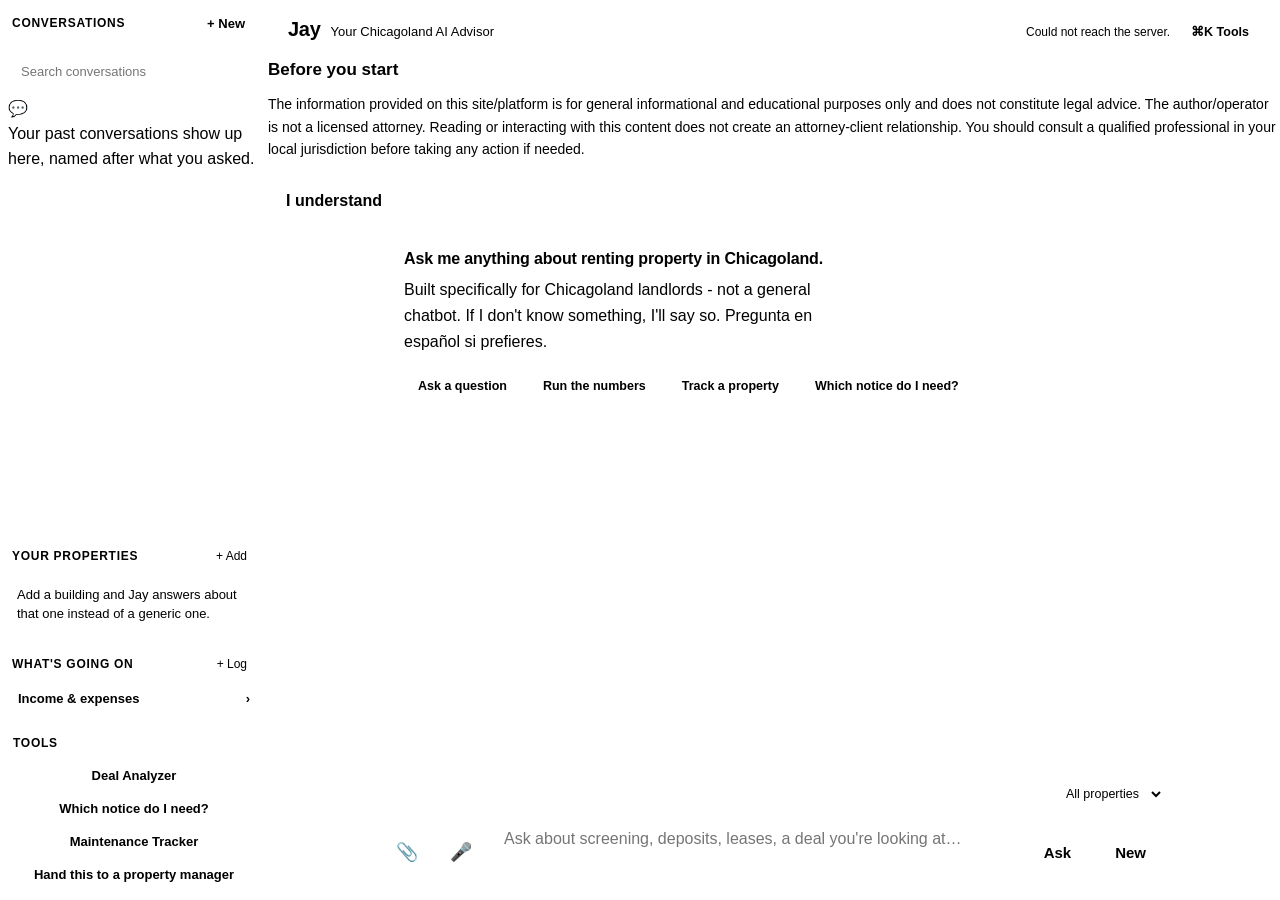
==== commit 61eca091: "Reframe the signup card around keeping the conversation, not around free questions running out Owner" ====
--- a/markai/web/static/index.html
+++ b/markai/web/static/index.html
@@ -3,7 +3,7 @@
 <head>
 <meta charset="utf-8" />
 <meta name="viewport" content="width=device-width, initial-scale=1" />
-<title>Jay · Your Chicagoland Landlord Advisor</title>
+<title>Jay · Your Chicagoland AI Advisor</title>
 <link rel="stylesheet" href="/theme.css" />
 <link rel="manifest" href="/manifest.json" />
 <meta name="theme-color" content="#1f6f4a" />
@@ -637,7 +637,7 @@
 
 <div class="scrim" id="signup-card" hidden>
   <div class="card">
-    <h2>Keep going, free</h2>
+    <h2>Keep track of this conversation</h2>
     <p id="signup-why"></p>
     <form id="signup-form">
       <input id="su-name" type="text" maxlength="80" autocomplete="name"
@@ -650,7 +650,7 @@
              placeholder="Neighborhood where your rental is" required />
       <div class="formerr" id="signup-error"></div>
       <div class="row-buttons">
-        <button type="submit" id="signup-go">Create my free account</button>
+        <button type="submit" id="signup-go">Save my conversation</button>
       </div>
       <p class="fineprint">
         No password to remember. This browser keeps you signed in, and the neighborhood is
@@ -903,7 +903,7 @@
 <header>
   <button class="ghost burger" id="burger" type="button" title="Saved conversations" aria-label="Saved conversations">☰</button>
   <h1>Jay</h1>
-  <div class="tag">Your Chicagoland Landlord Advisor</div>
+  <div class="tag">Your Chicagoland AI Advisor</div>
   <div class="sub" id="sub"></div>
   <button class="ghost header-tools" id="open-tools" type="button"
           title="Open the command palette">⌘K Tools</button>
@@ -1384,7 +1384,8 @@
 
   function askToSignUp(why) {
     document.getElementById("signup-why").textContent = why ||
-      "That is your free questions used up. Tell Jay who you are and keep going.";
+      "Add your info so nothing gets lost. Jay will remember this conversation and give " +
+      "you sharper answers for your rental instead of general advice.";
     signupError.textContent = "";
     signupCard.hidden = false;
     document.getElementById("su-name").focus();
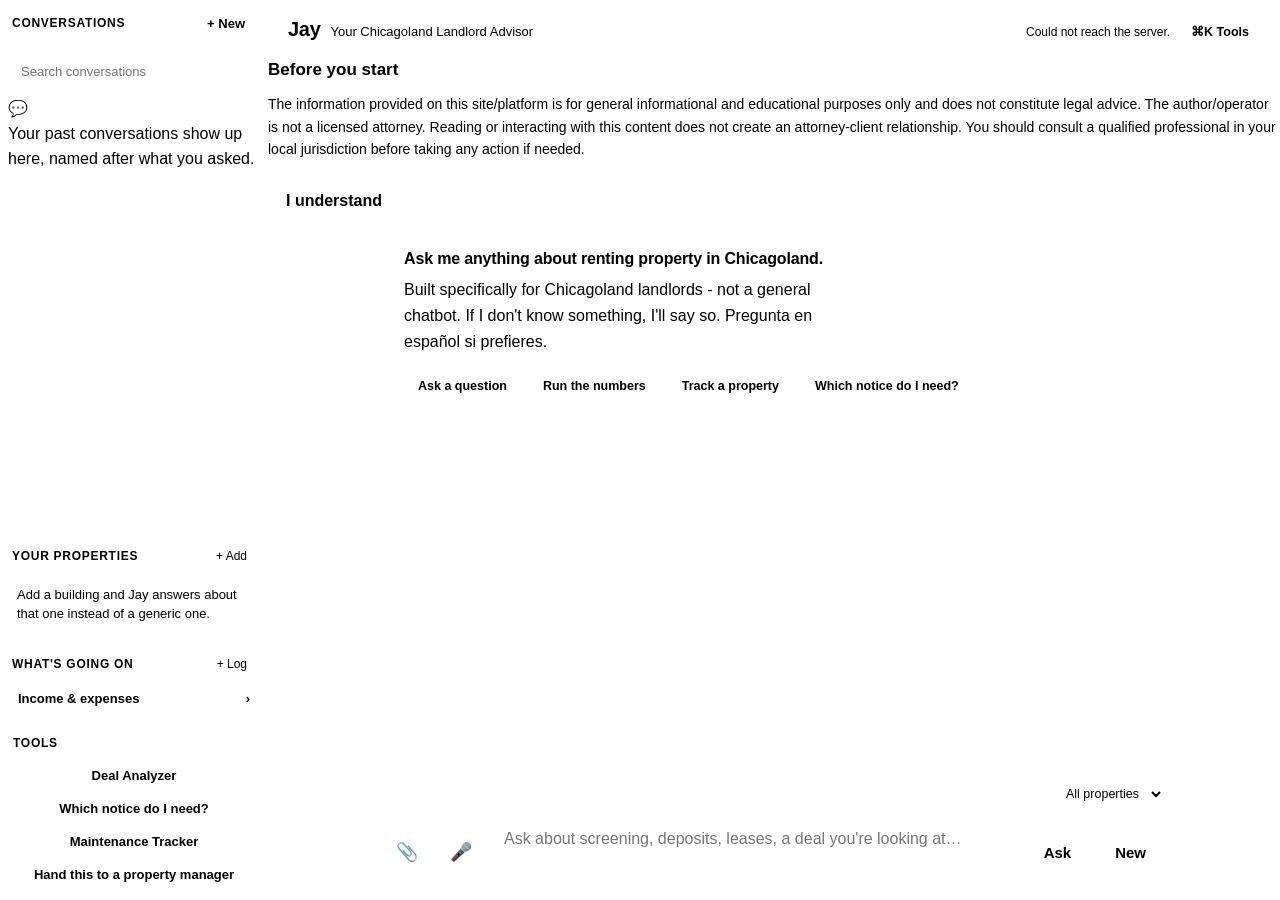
==== commit 865a8cc9: "Merge remote-tracking branch 'origin/claude/chicagoland-landlord-advisor-xeqzho' into claude/chicago" ====
--- a/markai/web/static/index.html
+++ b/markai/web/static/index.html
@@ -3,7 +3,7 @@
 <head>
 <meta charset="utf-8" />
 <meta name="viewport" content="width=device-width, initial-scale=1" />
-<title>Jay · Your Chicagoland AI Advisor</title>
+<title>Jay · Your Chicagoland Landlord Advisor</title>
 <link rel="stylesheet" href="/theme.css" />
 <link rel="manifest" href="/manifest.json" />
 <meta name="theme-color" content="#1f6f4a" />
@@ -903,7 +903,7 @@
 <header>
   <button class="ghost burger" id="burger" type="button" title="Saved conversations" aria-label="Saved conversations">☰</button>
   <h1>Jay</h1>
-  <div class="tag">Your Chicagoland AI Advisor</div>
+  <div class="tag">Your Chicagoland Landlord Advisor</div>
   <div class="sub" id="sub"></div>
   <button class="ghost header-tools" id="open-tools" type="button"
           title="Open the command palette">⌘K Tools</button>
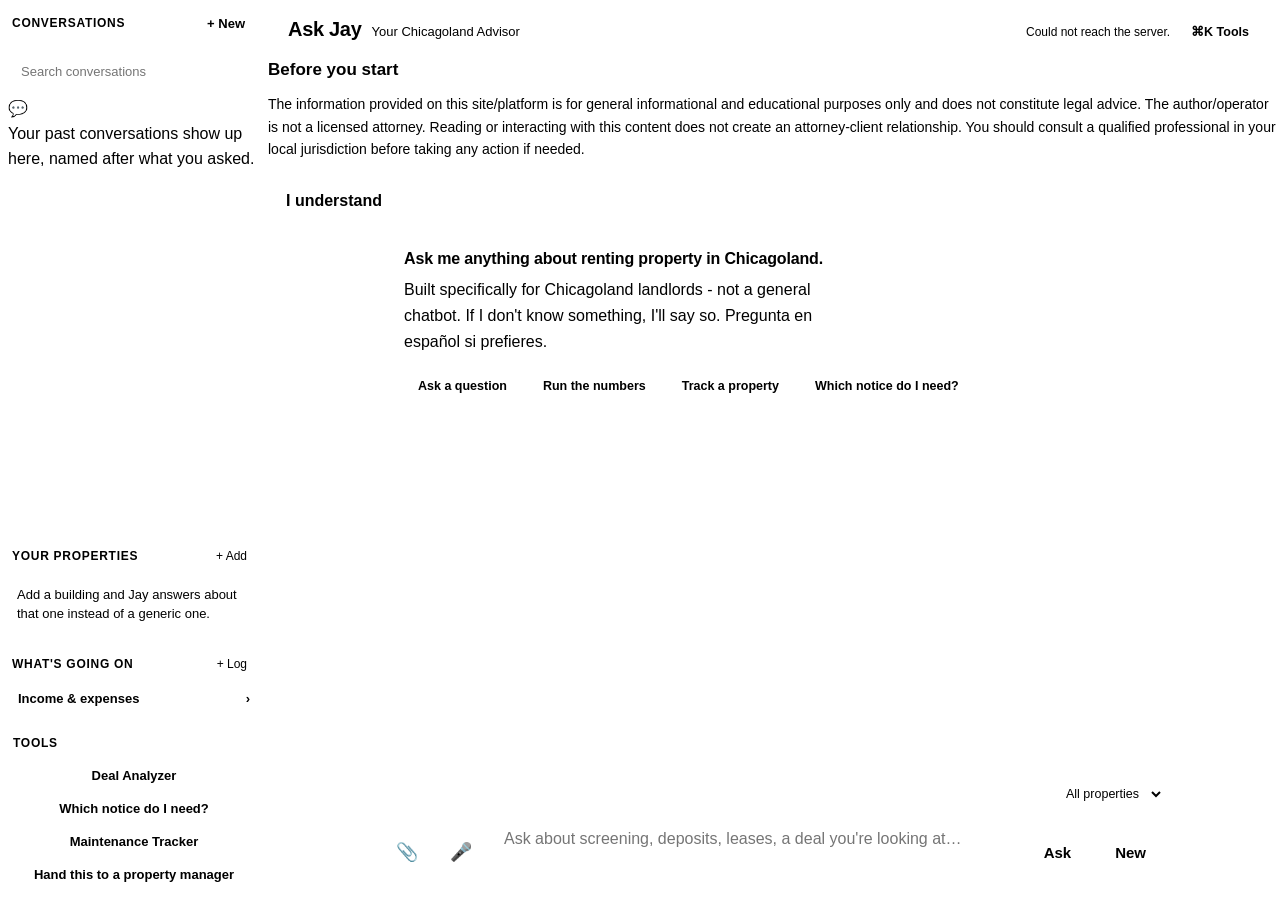
==== commit ac52be6b: "Rebrand to "Ask Jay, Your Chicagoland Advisor" Owner decision: plain "Jay" doesn't work in word-of-m" ====
--- a/markai/web/static/index.html
+++ b/markai/web/static/index.html
@@ -3,7 +3,7 @@
 <head>
 <meta charset="utf-8" />
 <meta name="viewport" content="width=device-width, initial-scale=1" />
-<title>Jay · Your Chicagoland Landlord Advisor</title>
+<title>Ask Jay · Your Chicagoland Advisor</title>
 <link rel="stylesheet" href="/theme.css" />
 <link rel="manifest" href="/manifest.json" />
 <meta name="theme-color" content="#1f6f4a" />
@@ -902,8 +902,8 @@
 
 <header>
   <button class="ghost burger" id="burger" type="button" title="Saved conversations" aria-label="Saved conversations">☰</button>
-  <h1>Jay</h1>
-  <div class="tag">Your Chicagoland Landlord Advisor</div>
+  <h1>Ask Jay</h1>
+  <div class="tag">Your Chicagoland Advisor</div>
   <div class="sub" id="sub"></div>
   <button class="ghost header-tools" id="open-tools" type="button"
           title="Open the command palette">⌘K Tools</button>
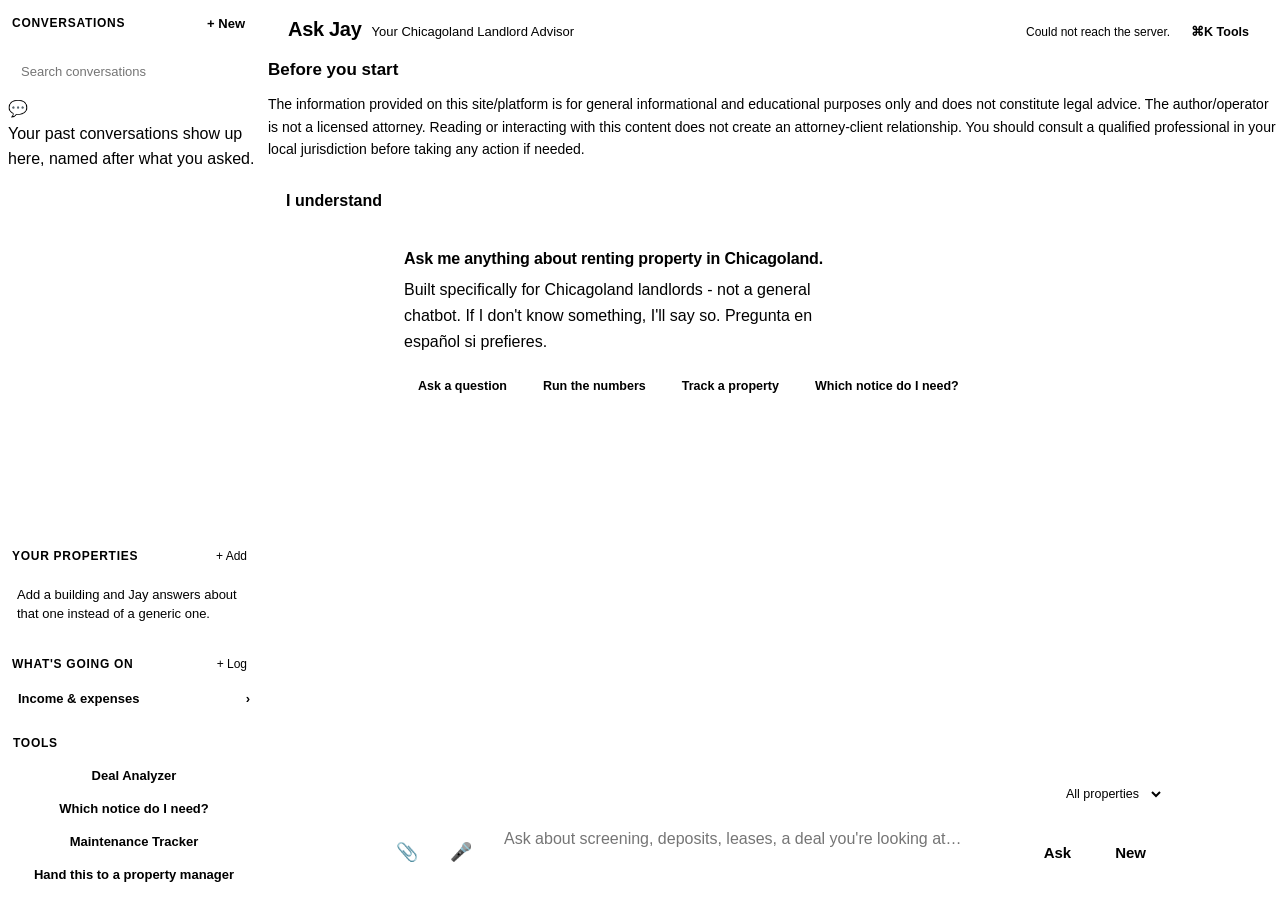
==== commit e669ee21: "Restore "Landlord" in the tagline, and raise the free-question limit to 4 Owner requests: put "Landl" ====
--- a/markai/web/static/index.html
+++ b/markai/web/static/index.html
@@ -3,7 +3,7 @@
 <head>
 <meta charset="utf-8" />
 <meta name="viewport" content="width=device-width, initial-scale=1" />
-<title>Ask Jay · Your Chicagoland Advisor</title>
+<title>Ask Jay · Your Chicagoland Landlord Advisor</title>
 <link rel="stylesheet" href="/theme.css" />
 <link rel="manifest" href="/manifest.json" />
 <meta name="theme-color" content="#1f6f4a" />
@@ -903,7 +903,7 @@
 <header>
   <button class="ghost burger" id="burger" type="button" title="Saved conversations" aria-label="Saved conversations">☰</button>
   <h1>Ask Jay</h1>
-  <div class="tag">Your Chicagoland Advisor</div>
+  <div class="tag">Your Chicagoland Landlord Advisor</div>
   <div class="sub" id="sub"></div>
   <button class="ghost header-tools" id="open-tools" type="button"
           title="Open the command palette">⌘K Tools</button>
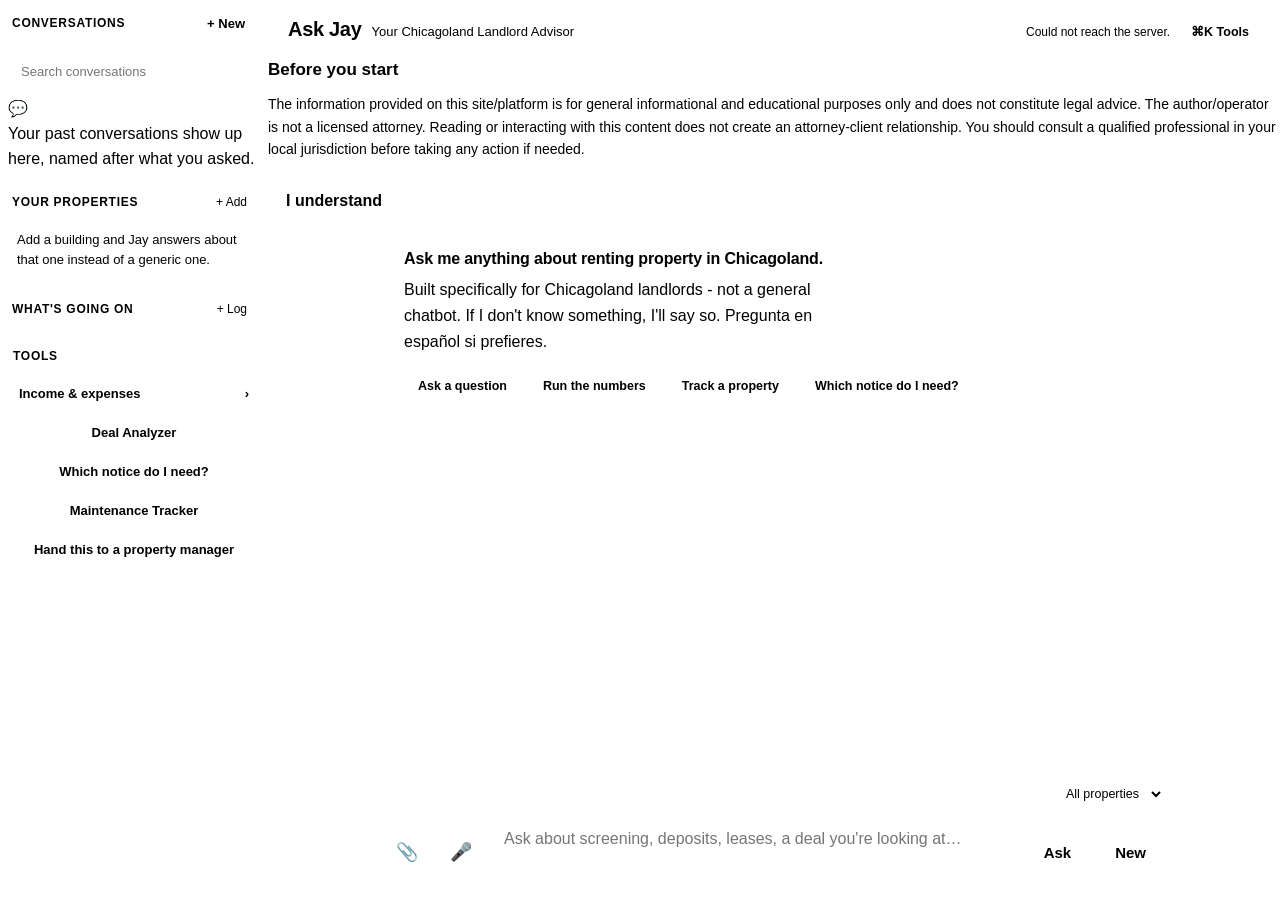
==== commit 4b0e02bb: "Fix the sidebar layout: no more empty gap, Tools now includes Income & expenses Owner feedback on a " ====
--- a/markai/web/static/index.html
+++ b/markai/web/static/index.html
@@ -174,7 +174,10 @@
     letter-spacing: .06em; color: var(--muted);
   }
   .side-top button { padding: 5px 11px; font-size: 13px; border-radius: 8px; }
-  #threads { flex: 1; overflow-y: auto; padding: 8px; min-height: 60px; }
+  /* Bounded, not flex:1 - a nearly-empty list used to stretch to fill the whole sidebar,
+     shoving "Your properties" and "Tools" out of sight below a wall of blank space. Capped
+     at a sensible height instead, so the sections below sit right after it either way. */
+  #threads { max-height: 38vh; overflow-y: auto; padding: 8px; min-height: 60px; }
   .side-section { border-top: 1px solid var(--line); padding: 8px; }
   /* A "jump to this section" action (the command palette, an empty-state shortcut) needs
      something that visibly happens even when the section was already on screen the whole
@@ -295,7 +298,10 @@
   }
   #log-form .pair { display: flex; gap: 6px; }
   #log-form button { padding: 7px 12px; font-size: 13px; border-radius: 7px; }
-  .side-foot { border-top: 1px solid var(--line); padding: 9px; }
+  .side-foot {
+    border-top: 1px solid var(--line); padding: 9px;
+    display: flex; flex-direction: column; gap: 6px;
+  }
   .side-foot button { width: 100%; padding: 9px 10px; font-size: 13px; border-radius: 8px; }
   #handoff-text {
     width: 100%; min-height: 42vh; padding: 10px; border: 1px solid var(--line);
@@ -618,13 +624,13 @@
       </div>
     </form>
     <div class="log-skeleton" id="log-skeleton" hidden></div>
+  </div>
+
+  <div class="side-foot">
+    <div class="side-head"><h3>Tools</h3></div>
     <button class="ghost acct-open" id="open-accounting" type="button">
       <span id="acct-teaser">Income &amp; expenses</span>
     </button>
-  </div>
-
-  <div class="side-foot">
-    <div class="side-head"><h3>Tools</h3></div>
     <button class="ghost" id="open-deal" type="button">Deal Analyzer</button>
     <button class="ghost" id="open-notice-wizard" type="button">Which notice do I need?</button>
     <button class="ghost" id="open-maintenance" type="button">Maintenance Tracker</button>
@@ -1372,14 +1378,11 @@
   // that was coming."
   var freeCounter = document.getElementById("free-counter");
   function drawFreeCounter() {
-    var showing = account.required && !account.signed_in && account.free_left !== null &&
-      account.free_left !== undefined;
-    freeCounter.hidden = !showing;
-    if (showing) {
-      freeCounter.textContent = account.free_left === 1
-        ? "1 free question left"
-        : account.free_left + " free questions left";
-    }
+    // Owner decision: the countdown itself isn't shown - a landlord finding out how many
+    // questions are left should happen at the signup card, not as a running number they
+    // watch drop toward zero. free_left is still tracked and still gates the wall exactly
+    // as before; only this display is gone.
+    freeCounter.hidden = true;
   }
 
   function askToSignUp(why) {
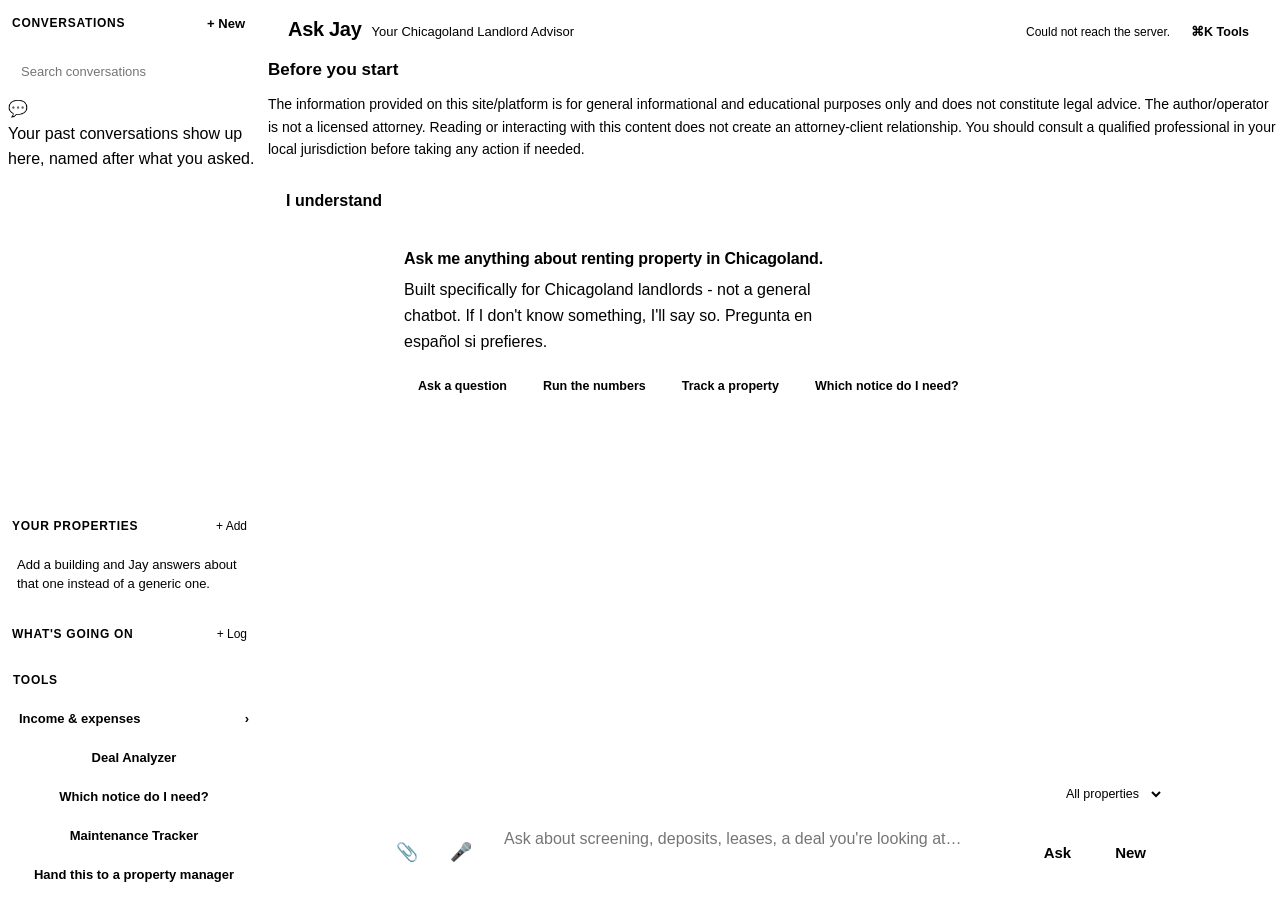
==== commit aa511325: "Anchor Tools/Properties to the bottom, let the conversation list use the rest Owner preference: keep" ====
--- a/markai/web/static/index.html
+++ b/markai/web/static/index.html
@@ -174,10 +174,12 @@
     letter-spacing: .06em; color: var(--muted);
   }
   .side-top button { padding: 5px 11px; font-size: 13px; border-radius: 8px; }
-  /* Bounded, not flex:1 - a nearly-empty list used to stretch to fill the whole sidebar,
-     shoving "Your properties" and "Tools" out of sight below a wall of blank space. Capped
-     at a sensible height instead, so the sections below sit right after it either way. */
-  #threads { max-height: 38vh; overflow-y: auto; padding: 8px; min-height: 60px; }
+  /* flex:1 on purpose: the owner wants "Your properties"/"Tools" anchored at the bottom of
+     the sidebar, with the conversation list taking whatever room that leaves - so a
+     landlord with a real list of chats sees as many titles as the screen allows. A short
+     list just shows blank space under its own search box, which reads as "an empty list",
+     not the earlier bug where an unrelated section got shoved down out of sight by it. */
+  #threads { flex: 1; overflow-y: auto; padding: 8px; min-height: 60px; }
   .side-section { border-top: 1px solid var(--line); padding: 8px; }
   /* A "jump to this section" action (the command palette, an empty-state shortcut) needs
      something that visibly happens even when the section was already on screen the whole
